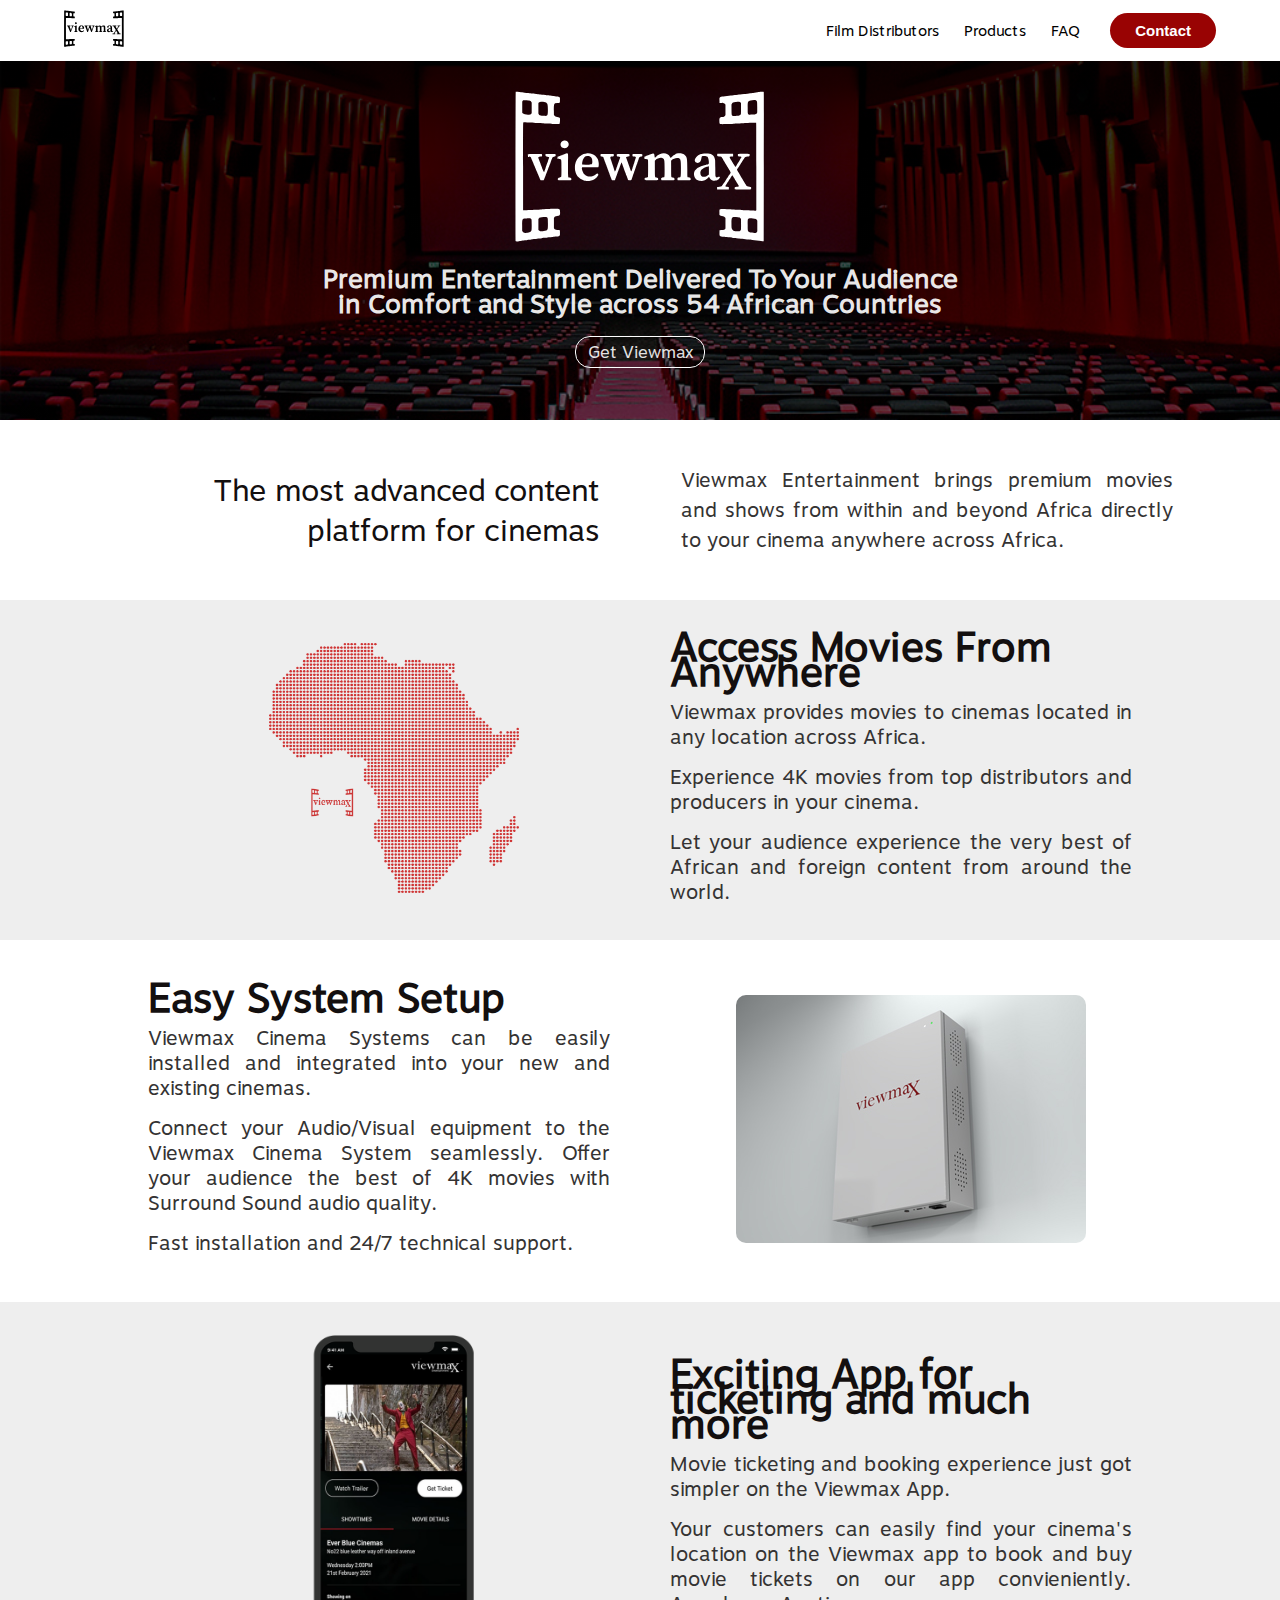
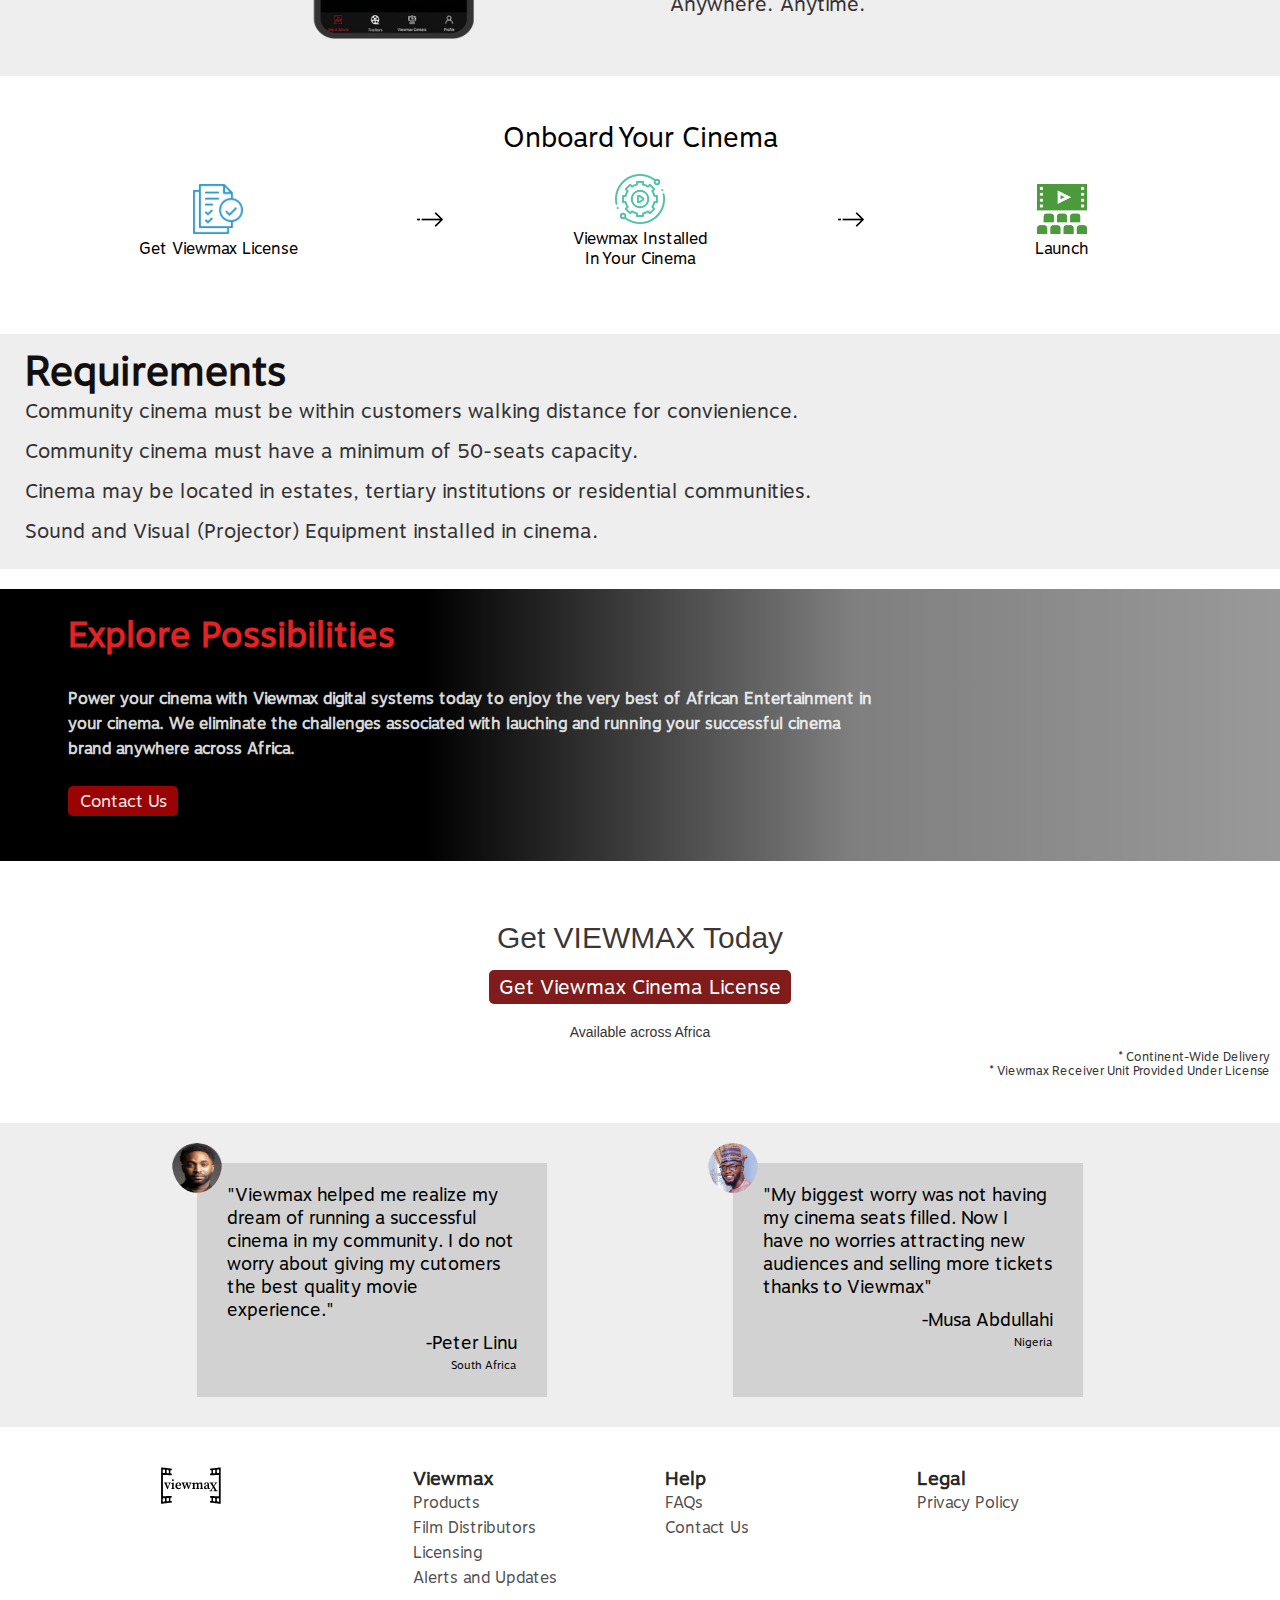
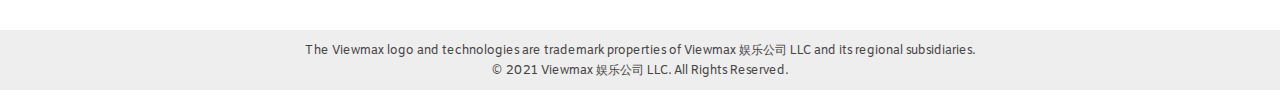
==== index.html @ 84d27ec3 "11:33pm sunday" ====
<!DOCTYPE html>

<head>
    <meta charset="utf-8">
    <meta http-equiv="X-UA-Compatible" content="IE=edge">
    <title>Viewmax Entertainment | Africa</title>
    <meta name="description" content="Pan-African cinema platform for film distributors and cinema exhibitors across Africa">
    <meta name="viewport" content="width=device-width, initial-scale=1">
    <link rel="icon" type="image/x-icon" href="images/favicon.ico">
    <link rel="stylesheet" href="styles.css">
    <link rel="stylesheet" href="https://use.fontawesome.com/releases/v5.5.0/css/all.css" integrity="sha384-B4dIYHKNBt8Bc12p+WXckhzcICo0wtJAoU8YZTY5qE0Id1GSseTk6S+L3BlXeVIU" crossorigin="anonymous">
    <!-- <link > -->
    <!-- Global site tag (gtag.js) - Google Analytics -->
    <script async src="https://www.googletagmanager.com/gtag/js?id=G-PKCF3YS7GR"></script>
    <script>
    window.dataLayer = window.dataLayer || [];
    function gtag(){dataLayer.push(arguments);}
    gtag('js', new Date());

    gtag('config', 'G-PKCF3YS7GR');
    </script>
</head>

<script>
    function myFunction(){
        document.getElementById("myDropdown").classList.toggle("show");
    }
</script>
<body>
    <header>
        <a class="logo" href="index.html"><img class="logo" src="images/blackViewmax.svg"
                alt="viewmax technologies africa"></a>
        <nav>
            <ul class="nav__links">
                <li><a href="">Film Distributors</a></li>
                <li><a href="products.html">Products</a></li>
                <li><a href="">FAQ</a></li>
            </ul>
        </nav>
        
        <a class="contact_us" href="contact.html"><button>Contact</button></a>
        
        <span class="dropdown_icon" onclick="myFunction()"><i class="fas fa-bars"></i></span>
        <div id="myDropdown" class="mobile__navlinks">
            <a href="contact.html">Film Distributors</a>
            <a href="products.html">Products - Viewmax Supported Equipment</a>
            <!-- <a href="">FAQ</a> -->
        </div>
    </header>

    <div class="container">
        <section class="banner">
            <div class="row">
                <div class="banner_img">
                    <img src="images/whiteViewmax.svg" alt="viewmax technologies africa">
                </div>
                <div class="banner_text">
                    <h1>Premium Entertainment Delivered To Your Audience in Comfort and Style across 54 African
                        Countries</h1>
                </div>
                <div class="banner_buttons">
                    <a href="#bookmark_get_license">
                        <p>Get Viewmax</p>
                    </a>
                    <!-- <a href="contact.html"><p>Get Viewmax</p></a> -->
                </div>
        </section>

        <section class="viewmax_intro">
            <div class="row">
                <div class="viewmax_intro_content_1">
                    <p>The most advanced content platform for cinemas</p>
                </div>
                <div class="viewmax_intro_content_2">
                    <p>Viewmax Entertainment brings premium movies and shows from within and beyond Africa directly to
                        your cinema anywhere across Africa.</p>
                </div>
            </div>
        </section>

        <section class="access_movies_anywhere">
            <div class="row">
                <div class="access_movies_anywhere_content_1">
                    <img src="images/africa.png" alt="viewmax technologies africa">
                </div>
                <div class="access_movies_anywhere_content_2">
                    <h1>Access Movies From Anywhere</h1>
                    <p>Viewmax provides movies to cinemas located in any location across Africa.</p>
                    <p>Experience 4K movies from top distributors and producers in your cinema.</p>
                    <p>Let your audience experience the very best of African and foreign content from around the world.
                    </p>
                </div>
            </div>
        </section>

        <section class="easy_system_setup">
            <div class="row">
                <div class="easy_system_setup_content_1">
                    <h1>Easy System Setup</h1>
                    <p>Viewmax Cinema Systems can be easily installed and integrated into your new and existing cinemas.
                    </p>
                    <p>Connect your Audio/Visual equipment to the Viewmax Cinema System seamlessly. Offer your audience
                        the best of 4K movies with Surround Sound audio quality.</p>
                    <p>Fast installation and 24/7 technical support.</p>
                </div>
                <div class="easy_system_setup_content_2">
                    <img src="images/viewmax_system.jpg" alt="viewmax technologies africa">
                </div>
            </div>
        </section>

        <section class="in_app_experience">
            <div class="row">
                <div class="in_app_experience_content_1">
                    <img src="images/app.png" alt="viewmax technologies africa">
                </div>
                <div class="in_app_experience_content_2">
                    <h1>Exciting App for ticketing and much more</h1>
                    <p>Movie ticketing and booking experience just got simpler on the Viewmax App.</p>
                    <p>Your customers can easily find your cinema's location on the Viewmax app to book and buy movie
                        tickets on our app convieniently. Anywhere. Anytime.</p>
                </div>
            </div>
        </section>


        <section class="onboard_cinema">
            <div class="row">
                <div class="onboard_cinema_content_1">
                    <p>Onboard Your Cinema</p>
                </div>
            </div>

            <div class="row">
                <div class="onboard_cinema_content_2">
                    <img class="onboard_cinema_icon" src="images/approve.png" alt="viewmax technologies africa">
                    <p>Get Viewmax License</p>
                </div>
                <div class="arrow">
                    <img class="onboard_cinema_icon_arrow" src="images/arrow.png" alt="viewmax technologies africa">
                </div>
                <div class="onboard_cinema_content_3">
                    <img class="onboard_cinema_icon" src="images/setup.png" alt="viewmax technologies africa">
                    <p> Viewmax Installed <br>In Your Cinema</p>
                </div>
                <div class="arrow">
                    <img class="onboard_cinema_icon_arrow" src="images/arrow.png" alt="viewmax technologies africa">
                </div>
                <div class="onboard_cinema_content_4">
                    <img class="onboard_cinema_icon" src="images/cinema.png" alt="viewmax technologies africa">
                    <p>Launch</p>
                </div>
            </div>
        </section>

        <section class="requirements">
            <div class="row">
                <div class="requirements_content_1">
                    <h1>Requirements</h1>
                    <p><i class="fas fa-caret-right" aria-hidden="true"></i> Community cinema must be within customers walking distance for convienience.</p>
                    <p><i class="fas fa-caret-right" aria-hidden="true"></i> Community cinema must have a minimum of 50-seats capacity.</p>
                    <p><i class="fas fa-caret-right" aria-hidden="true"></i> Cinema may be located in estates, tertiary institutions or residential communities.</p>
                    <p><i class="fas fa-caret-right" aria-hidden="true"></i> Sound and Visual (Projector) Equipment installed in cinema.</p>
                </div>
            </div>
        </section>

        <section class="explore">
            <div class="row">
                <div class="explore_content" id="bookmark_get_license">
                    <h1>Explore Possibilities</h1>
                    <h3>Power your cinema with Viewmax digital systems today to enjoy the very best of African
                        Entertainment in your cinema. We eliminate the challenges associated with lauching and running your
                        successful cinema brand anywhere across Africa.</h3>
                        <!-- <h3>Sign up to Africa's premier digital cinema service provider.</h3> -->
                    <a href="contact.html">
                        <p>Contact Us</p>
                    </a>
                </div>
            </div>
        </section>
        <section class="get_cinema_license">
            <div class="row">
                <div class="get_cinema_license_content_1">
                    <p>Get VIEWMAX Today</p>
                </div>
                <div class="get_cinema_license_content_2">
                    <a href="contact.html">
                        <p>Get Viewmax Cinema License</p>
                    </a>
                </div>
                <div class="get_cinema_license_content_3">
                    <p>Available across Africa</p>
                </div>
                <div class="get_cinema_license_content_4">
                    <p id="bookmark_get_license">* Continent-Wide Delivery</p>
                    <p>* Viewmax Receiver Unit Provided Under License</p>
                </div>
            </div>
        </section>

        <section class="testimony">
            <div class="row">
                <div class="testimony_content_1">
                    <img class="testimony images" src="images/Untitled-5.png" alt="viewmax technologies africa">
                    <p>"Viewmax helped me realize my dream of running a successful cinema in my community. I do not
                        worry about giving my cutomers the best quality movie
                        experience."</p>
                    <p id="testimony_names">-Peter Linu</p>
                    <p id="testimony_country">South Africa</p>
                </div>
                <div class="testimony_content_2">
                    <img class="testimony images" src="images/Untitled-2.png" alt="viewmax technologies africa">
                    <p>"My biggest worry was not having my cinema seats filled.
                        Now I have no worries attracting new audiences and selling
                        more tickets thanks to Viewmax"</p>
                    <p id="testimony_names">-Musa Abdullahi </p>
                    <p id="testimony_country">Nigeria </p>
                </div>
            </div>
        </section>

        <section class="footer_nav">
            <div class="row">
                <div class="footer_nav_items_img">
                    <img class="logo" src="images/blackViewmax.svg" alt="viewmax technologies africa">
                </div>
                <div class="footer_nav_items">
                    <h3>Viewmax</h3>
                    <p><a href="products.html">Products</a></p>
                    <p><a href="contact.html">Film Distributors</a></p>
                    <p><a href="contact.html">Licensing</a></p>
                    <p><a href="contact.html">Alerts and Updates</a></p>
                </div>
                <div class="footer_nav_items">
                    <h3>Help</h3>
                    <p><a href="contact.html">FAQs</a></p>
                    <p><a href="contact.html">Contact Us</a></p>
                </div>
                <div class="footer_nav_items">
                    <h3>Legal</h3>
                    <p><a href="privacy.html">Privacy Policy</a></p>
                </div>
            </div>
        </section>

        <section class="footer">
            <div class="row">
                <div class="footer_content_1">
                    <p>The Viewmax logo and technologies are trademark properties of Viewmax 娱乐公司 LLC and its
                        regional subsidiaries.
                        <br>&#169; 2021 Viewmax 娱乐公司 LLC. All Rights Reserved.
                    </p>
                </div>
            </div>
        </section>

    </div>
</body>

</html>
---- styles.css ----
@font-face {
    font-family: Motiva Sans;
    src: url(fonts/motiva-sans/MotivaSansRegular.woff.ttf);
}

/* base styling */
* {
    margin: 0;
    padding: 0;
    box-sizing: border-box;
}

/* ALL ROWS (Flex-Box) */
.row {
    display: flex;
    justify-content: space-evenly;
}

body {
    font-family: "Motiva Sans", Sans-serif, -apple-system, system, sans-serif;
    font-size: 16px;
}

.container {
    max-width: 1800px;
    margin: 0px auto 0px;
}

/* NAVIGATION */
header {
    display: flex;
    justify-content: flex-end;
    align-items: center;
    padding: 10px 5%;
    position: fixed;
    z-index: 1;
    background-color: #fff;
    width: 100%;
}

.logo {
    width: 60px;
    margin-right: auto;
}

li,
a,
button {
    font-weight: 500;
    font-size: 15px;
    color: #000000;
    text-decoration: none;
}

.nav__links {
    list-style: none;
}

.mobile__navlinks {
    display: none;
}

.nav__links li {
    display: inline-block;
    padding: 0px 10px;
}

.nav__links li a {
    transition: all 0.3s ease 0s;
}

.nav__links li a:hover {
    color: #0088a9
}

button {
    padding: 9px 25px;
    margin-left: 20px;
    background-color: rgb(153, 3, 3);
    border: none;
    border-radius: 50px;
    cursor: pointer;
    transition: all 0.3s ease 0s;
    color: rgb(256, 256, 256);
    font-weight: bold;
}

button:hover {
    background-color: rgb(165, 152, 152);

}

.dropdown_icon{
    display: none;
}

/* BANNER */

.banner {
    background: linear-gradient(rgba(0, 0, 0, 0.9), rgba(0, 0, 0, 0.6)), url('images/banner.jpg') no-repeat center;
    background-size: cover;
    width: 100%;
    height: 420px;
    position: relative;
}

.banner .row {
    flex-direction: column;
}

.banner_img {
    width: 100%;
    text-align: center;
    margin-top: 40px;
}

.banner_img img {
    width: 250px;
    height: auto;
    margin-top: 50px;

}

.banner_text {
    width: 50%;
    text-align: center;
    margin: auto;
    margin-top: 20px;
    margin-bottom: 10px;
    color: rgba(255, 255, 255, 0.912);
    font-size: 13px;
    line-height: 25px;
}

.banner_buttons p {
    width: 130px;
    height: auto;
    font-size: 17px;
    margin: 10px auto;
    border: 1px solid rgb(256, 256, 256);
    border-radius: 15px;
    padding: 5px;
    text-align: center;
    color: rgba(255, 255, 255, 0.892);
}

.banner_buttons p:hover {
    background-color: rgba(0, 136, 169, 0.501);
    color: rgb(255, 255, 255);
    transition: all 0.3s ease 0s;
    background-color: rgb(153, 3, 3);
}

/* VIEWMAX INTRO */
.viewmax_intro {
    width: 100%;
    height: auto;
    background-color: transparent;
    margin: 20px 0px 20px 0px;
    padding: 25px 25px;

}

.viewmax_intro .row {
    align-items: center;
}

.viewmax_intro_content_1 {
    width: 40%;
    text-align: right;
    font-size: 30px;
    line-height: 40px;
    color: rgb(19, 15, 15);
}

.viewmax_intro_content_2 {
    width: 40%;
    text-align: justify;
    font-size: 20px;
    line-height: 30px;
    color: rgb(53, 51, 51);

}


/* ACCESS MOVIES ANYWHHERE */
.access_movies_anywhere {
    width: 100%;
    height: auto;
    background-color: rgba(218, 218, 218, 0.46);
    margin: 20px 0px 20px 0px;
    padding: 25px;
}

.access_movies_anywhere .row {
    align-items: center;
}

.access_movies_anywhere_content_1 {
    width: 40%;
    margin-left: auto;
    text-align: center;
    /* text align works for images */
}

.access_movies_anywhere_content_1 img {
    width: 250px;
    height: 250px;
    border-radius: 10px;
    
}

.access_movies_anywhere_content_2 {
    flex-basis: 40%;
    text-align: justify;
    margin-right: auto;
    font-size: 20px;
    line-height: 25px;
    padding: 10px 0px 10px 30px;
}

.access_movies_anywhere_content_2 h1 {
    color: rgb(19, 15, 15);
    text-align: left;
}

.access_movies_anywhere_content_2 p {
    padding-top: 15px;
    color: rgb(53, 51, 51);
}

/* EASY SYSTEM SETUP */
.easy_system_setup {
    width: 100%;
    height: auto;
    background-color: transparent;
    margin: 20px 0px 20px 0px;
    padding: 25px;
}

.easy_system_setup .row {
    align-items: center;
}

.easy_system_setup_content_1 {
    flex-basis: 40%;
    margin-left: auto;
    text-align: justify;
    font-size: 20px;
    line-height: 25px;
    padding: 0 30px 0px 0px;

}

.easy_system_setup_content_1 h1 {
    color: rgb(19, 15, 15);
    text-align: left;

}

.easy_system_setup_content_1 p {
    padding-top: 15px;
    color: rgb(53, 51, 51);
}

.easy_system_setup_content_2 {
    flex-basis: 40%;
    margin-right: auto;
    padding: 10px 0px 10px 50px;
    text-align: center;
    /* text align works for images */
}

.easy_system_setup_content_2 img {
    width: 350px;
    height: 248px;
    border-radius: 10px;


}

/* IN-APP EXPERIENCE */
.in_app_experience {
    width: 100%;
    height: auto;
    background-color: rgba(218, 218, 218, 0.46);
    margin: 20px 0px 20px 0px;
    padding: 25px;
}

.in_app_experience .row {
    align-items: center;
}

.in_app_experience_content_1 {
    flex-basis: 40%;
    margin-left: auto;
    text-align: center;
}

.in_app_experience_content_1 img {
    height: 320px;
    width: 350px;
    border-radius: 10px;
}

.in_app_experience_content_2 {
    flex-basis: 40%;
    margin-right: auto;
    text-align: justify;
    font-size: 20px;
    line-height: 25px;
    padding: 10px 0px 10px 30px;
}

.in_app_experience_content_2 h1 {
    color: rgb(19, 15, 15);
    text-align: left;

}

.in_app_experience_content_2 p {
    padding-top: 15px;
    color: rgb(53, 51, 51);
}


/* ONBOARD CINEMA */
.onboard_cinema {
    width: 100%;
    height: auto;
    background-color: transparent;
    margin: 20px 0px 20px 0px;
    padding: 25px;
}

.onboard_cinema .row {
    align-items: center;
}

.onboard_cinema_icon {
    width: 50px;
    height: auto;
}

.onboard_cinema_icon_arrow {
    width: 35px;
    height: auto;
}

.onboard_cinema_content_1 {
    font-size: 27px;
    /* heading text */
}

.onboard_cinema_content_2,
.onboard_cinema_content_3,
.onboard_cinema_content_4 {
    font-size: 16px;
    flex-basis: 25%;
    text-align: center;
    margin: 20px 0px 20px 0px;
    line-height: 20px;
}

/* REQUIREMENTS */
.requirements {
    width: 100%;
    height: auto;
    background-color: rgba(218, 218, 218, 0.46);
    margin: 20px 0px 20px 0px;
    padding: 25px;
}

.requirements_content_1 {
    margin-right: auto;
    text-align: left;
    font-size: 20px;
    line-height: 25px;
}

.requirements_content_1 h1 {
    color: rgb(19, 15, 15);
}

.requirements_content_1 p {
    padding-top: 15px;
    color: rgb(53, 51, 51);
}


/* EXPLORE */
.explore {
    width: 100%;
    height: auto;
    margin: 20px 0px 20px 0px;
    padding: 25px;
    color: rgb(256, 256, 256);
    position: relative;
    /* background: linear-gradient(90deg, rgba(0,0,0,1),rgba(0,0,0,1),rgba(0,0,0,0.5), rgba(0,0,0,0.4)),url('images/banner.jpg') no-repeat center; */
    background: linear-gradient(90deg, rgba(0, 0, 0, 1), rgba(0, 0, 0, 1), rgba(0, 0, 0, 0.5), rgba(0, 0, 0, 0.4)), url('images/explore.jpg') no-repeat center fixed;
    background-size: cover;

}

.explore .row {
    flex-direction: column;
    justify-content: center;
}

.explore_content {
    width: 70%;
}

.explore h1 {
    font-size: 35px;
    padding-left: 5%;
    margin-bottom: 30px;
    color: rgb(228, 34, 34);

}

.explore_content h3 {
    margin-left: 5%;
    color: rgba(255, 255, 255, 0.857);
    font-size: 16px;
    line-height: 25px;
    margin-bottom: 20px;
}

.explore_content p {
    width: 110px;
    color: rgb(235, 233, 233);
    font-size: 17px;
    border-radius: 5px;
    margin-bottom: 20px;
    margin-top: 25px;
    margin-left: 5%;
    padding: 5px;
    text-align: center;
    transition: all 0.5s ease 0s;
    /* background-color: rgba(0, 136, 169, 0.816); */
    /* background-color: rgba(204,51,51,1); */
    background-color: rgb(153, 3, 3);


}

.explore_content p:hover {
    background-color: rgb(114, 3, 3);

}

/* GET CINEMA LICENSE */
.get_cinema_license {
    width: 100%;
    height: auto;
    background-color: transparent;
    margin: 20px 0px 20px 0px;
    padding: 40px 10px 25px 10px;
}

.get_cinema_license .row {
    flex-direction: column;
    align-items: center;
    justify-content: center;
}

.get_cinema_license_content_1 {
    /* get viewmax today */
    text-align: center;
    font-size: 30px;
    color: rgba(31, 26, 26, 0.878);
    font-family: Sans-serif, -apple-system, system, sans-serif;
}

.get_cinema_license_content_2 p {
    /* Get Viewmax Cinema License */
    text-align: center;
    font-size: 20px;
    background-color: rgba(114, 3, 3, 0.9);
    color: #fff;
    padding: 5px 10px 5px 10px;
    border-radius: 5px;
    margin: 15px 0px 20px 0px;
    transition: all 0.3s ease 0s;
    cursor: pointer;
}

.get_cinema_license_content_2 p:hover {
    background-color: rgb(114, 3, 3);


}

.get_cinema_license_content_3 {
    /* Available across Africa */
    text-align: center;
    font-size: 14px;
    color: #fff;
    border-radius: 5px;
    color: rgb(53, 51, 51);
    font-family: 'Trebuchet MS', 'Lucida Sans Unicode', 'Lucida Grande', 'Lucida Sans', Arial, sans-serif;
}

.get_cinema_license_content_4 {
    text-align: end;
    font-size: 12px;
    color: #fff;
    border-radius: 5px;
    color: rgb(53, 51, 51);
    margin: 10px 0px 0px 0px;
    align-self: flex-end;
}

/* TESTIMONY */
.testimony {
    width: 100%;
    height: auto;
    background-color: rgba(218, 218, 218, 0.46);
    margin: 20px 0px 20px 0px;
    padding: 30px 20px 20px 20px;
}

.testimony .row {
    justify-content: space-evenly;
}

.testimony_content_1,
.testimony_content_2 {
    width: 350px;
    background-color: rgba(168, 168, 168, 0.4);
    height: auto;
    padding: 20px 30px 20px 30px;
    margin: 10px;
    position: relative;
}

.testimony img {
    border-radius: 50%;
    width: 90px;
    height: 100px;
    background-color: transparent;
    /* border: 2px rgb(114, 3, 3) solid; */
    position: absolute;
    margin-top: -70px;
    margin-left: -75px;
}


.testimony_content_1 p,
.testimony_content_2 p {
    font-size: 18px;
    line-height: 23px;
}

.testimony #testimony_names {
    text-align: end;
    margin-top: 10px;
}

.testimony #testimony_country {
    text-align: end;
    font-size: 11px;
}

/* FOOTER_NAV */
.footer_nav {
    width: 100%;
    height: auto;
    padding: 10px 10px 10px 10px;

}

.footer_nav .row {
    justify-content: center;
}

.footer_nav_items_img,
.footer_nav_items {
    width: 20%;
    height: auto;
    color: rgba(27, 26, 26, 0.946);
    padding: 10px 25px;
}

.footer_nav_items p a {
    color: rgba(0, 0, 0, 0.705);
    font-size: 16px;
    line-height: 25px;
}


/* FOOTER */
.footer {
    width: 100%;
    height: auto;
    background-color: rgba(218, 218, 218, 0.46);
    margin: 20px 0px 0px 0px;
    padding: 10px 10px 10px 10px;
}

.footer .row {
    justify-content: center;
}

.footer_content_1 {
    text-align: center;
    font-size: 12px;
    line-height: 20px;
    flex-basis: 80%;

}

.footer_content_1 p {
    color: rgb(70, 67, 67);
}





@media only screen and (max-width:768px) {
    .row {
        display: flex;
        flex-direction: column;
    }

    /* NAVIGATION */


    .nav__links {
        display: none;
    }

    .show{
        display: block;
        
    }

    .mobile__navlinks {
        position: absolute;
        width: 100%;
        transform: translate(-50%, -50%);
        top: 50%;
        left: 50%;
        margin-top: 88px;
    }
    
    .mobile__navlinks a {
        display: block;
        color: rgba(255, 255, 255, 1);
        background-color: rgba(0, 0, 0, 0.97);
        font-size: 14px;
        padding: 20px 25px 20px 25px;
        margin-left: -5px;
    }

    .dropdown_icon{
        display: initial;
        padding: 10px 0px 10px 10px;
        z-index: 2;
        font-size: 20px;
    }



    /* BANNER */
    .banner_text {
        width: 80%;
        font-size: 10px;
    }

    /* VIEWMAX INTRO */
    .viewmax_intro {
        background-color: transparent;
    }

    .viewmax_intro_content_1 {
        width: 100%;
        font-size: 23px;
        padding: 0px 0px 0px 0px;
        line-height: 25px;
        text-align: left;
    }

    .viewmax_intro_content_2 {
        width: 100%;
        margin-top: 10px;
        font-size: 15px;
        line-height: 18px;
        padding: 0px 0px 0px 0px;
    }

    /* ACESS MOVIES */
    /* img */
    .access_movies_anywhere_content_1 {
        width: 100%;
        padding: 0px 0px 0px 0px;
        margin: 0px 0px 0px 0px;
    }

    /* text */
    .access_movies_anywhere_content_2 {
        width: 100%;
        font-size: 15px;
        padding: 0px 0px 0px 0px;
        margin: 20px 0px 0px 0px;
        line-height: 20px;
        text-align: left;

    }



    /* EASY SYSTEM SETUP */
    .easy_system_setup {
        background-color: transparent;
    }

    /* text */
    .easy_system_setup_content_1 {
        flex-basis: 100%;
        font-size: 15px;
        padding: 0px 0px 0px 0px;
        line-height: 20px;
        text-align: left;

    }

    /* img */
    .easy_system_setup_content_2 {
        flex-basis: 100%;
        padding: 0px 0px 0px 0px;
        margin: 20px 0px 0px 0px;
    }



    /* IN APP EXPERIENCE */
    /* img */
    .in_app_experience_content_1 {
        flex-basis: 100%;
        margin: 0px 0px 0px 0px;
        padding: 0px 0px 0px 0px;
    }

    /* text */
    .in_app_experience_content_2 {
        flex-basis: 100%;
        font-size: 15px;
        padding: 0px 0px 0px 0px;
        margin: 20px 0px 0px 0px;
        line-height: 20px;
        text-align: left;
    }

    /* ONBOARD CINEMA */
    .onboard_cinema {
        background-color: transparent;
    }


    .onboard_cinema_icon_arrow {
        transform: rotate(90deg);
    }

    .requirements_content_1 {
        flex-basis: 100%;
        font-size: 15px;
        padding: 0px 0px 0px 0px;
    }


    /* GET CINEMA LICENSE */
    .get_cinema_license {
        background-color: transparent;
    }

    .get_cinema_license_content_4 {
        font-size: 8px;
    }

    /* TESTIMONY */
    .testimony_content_1,
    .testimony_content_2 {
        width: 90%;
        margin: 10px auto 20px auto;
        padding: 20px 15px 15px 15px;
        border-radius: 7px;
    }

    .testimony img {
        border-radius: 50%;
        width: 90px;
        height: 100px;
        background-color: transparent;
        /* border: 2px rgb(114, 3, 3) solid; */
        position: absolute;
        margin-top: -70px;
        margin-left: -60px;
    }


    .testimony_content_1 p,
    .testimony_content_2 p {
        font-size: 15px;
    }

    .testimony #testimony_names {
        margin-top: 10px;
    }

    /* FOOTER_NAV */
    .footer_nav_items_img,
    .footer_nav_items {
        width: 100%;
    }

    .footer_nav_items p a {
        font-size: 15px;
    }

}
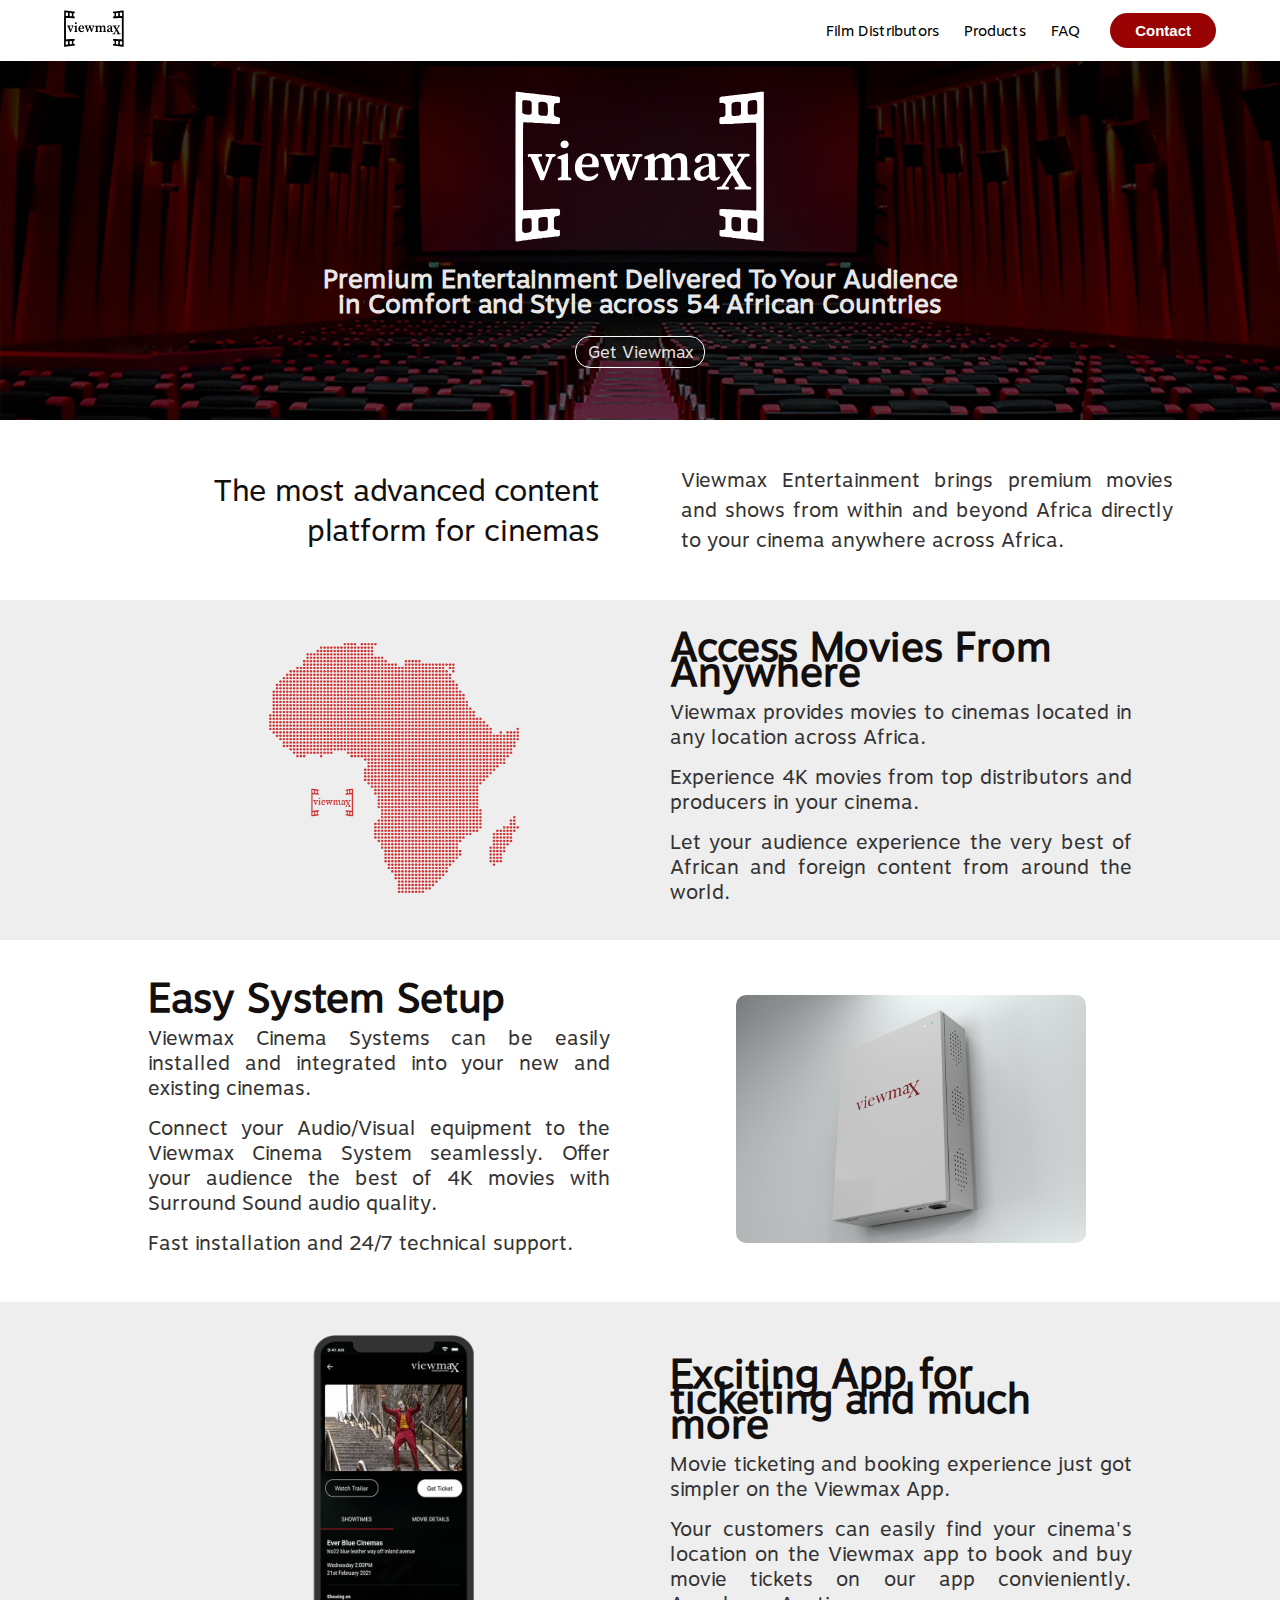
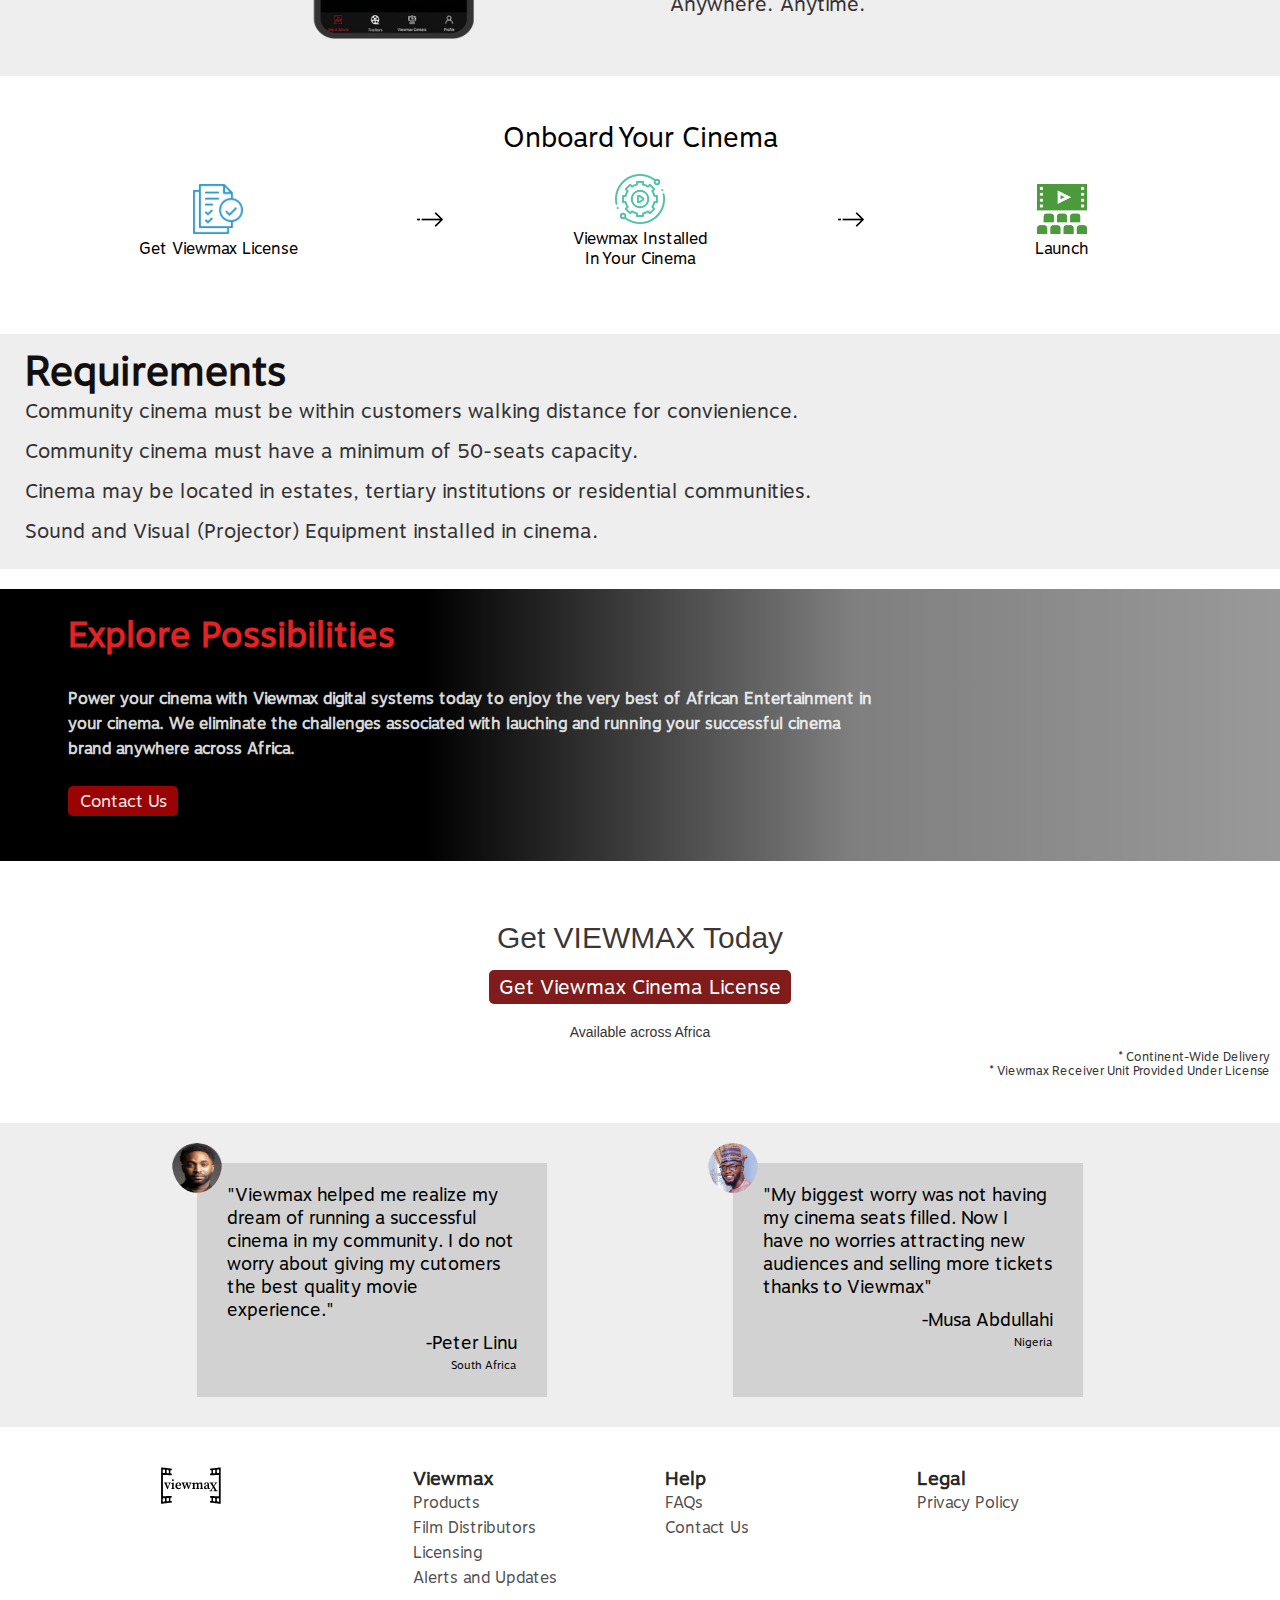
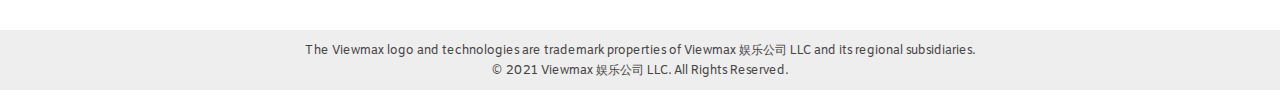
==== commit 16a95860: "2:05 am sunday" ====
--- a/index.html
+++ b/index.html
@@ -40,7 +40,11 @@
         
         <a class="contact_us" href="contact.html"><button>Contact</button></a>
         
-        <span class="dropdown_icon" onclick="myFunction()"><i class="fas fa-bars"></i></span>
+        <span class="dropdown" onclick="myFunction()">
+            <div class="tri_bars"></div>
+            <div class="tri_bars"></div>
+            <div class="tri_bars"></div>
+        </span>
         <div id="myDropdown" class="mobile__navlinks">
             <a href="contact.html">Film Distributors</a>
             <a href="products.html">Products - Viewmax Supported Equipment</a>
--- a/styles.css
+++ b/styles.css
@@ -656,11 +656,20 @@
         margin-left: -5px;
     }
 
-    .dropdown_icon{
+    .dropdown{
         display: initial;
         padding: 10px 0px 10px 10px;
         z-index: 2;
-        font-size: 20px;
+        cursor: none;
+    }
+
+    .tri_bars{
+        width: 18px;
+        height: 3px;
+        margin: 3px 0px;
+        background-color: #000000;
+        cursor: none;
+
     }
 
 
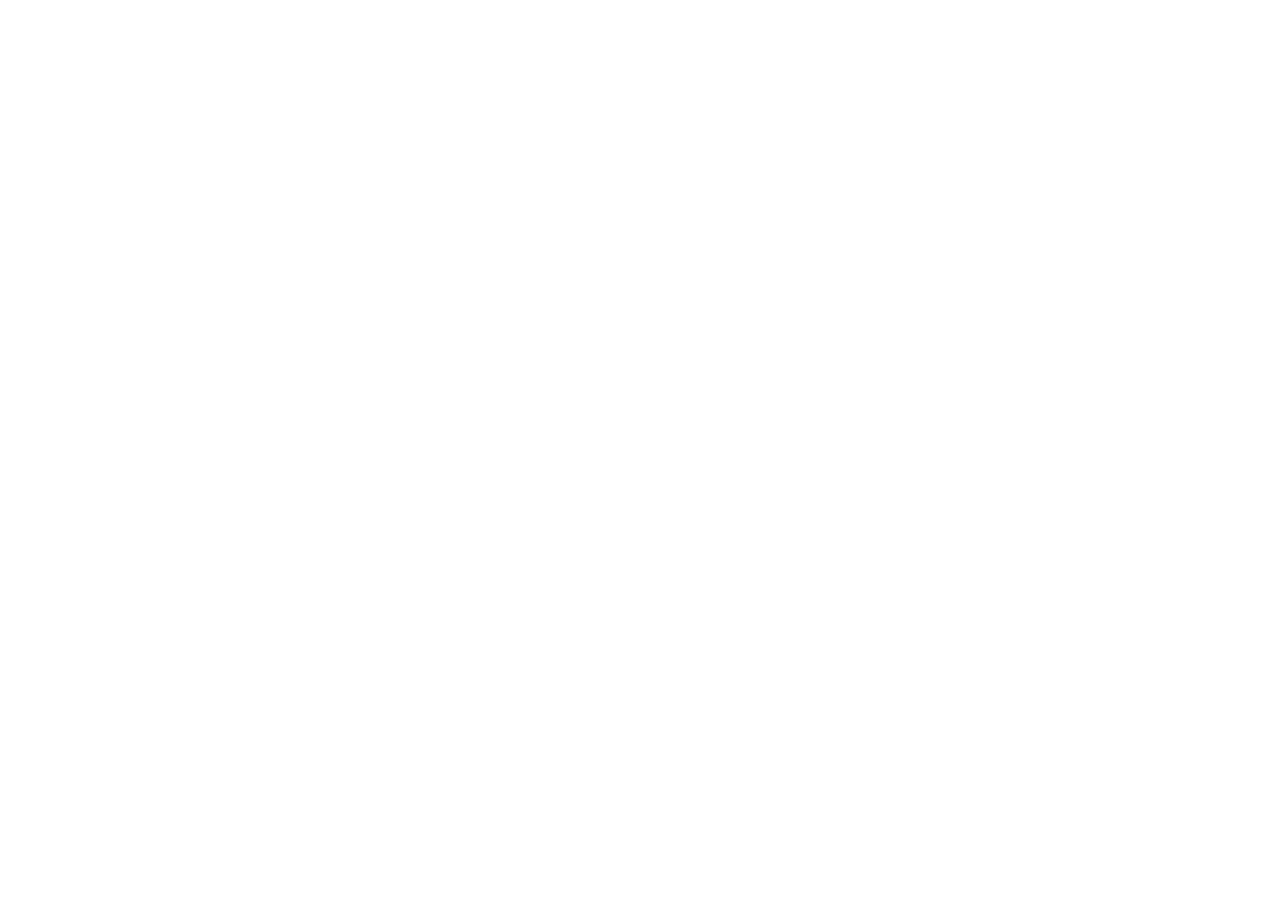
==== commit 12381c23: "monday" ====
--- a/index.html
+++ b/index.html
@@ -1,265 +1 @@
-<!DOCTYPE html>
-
-<head>
-    <meta charset="utf-8">
-    <meta http-equiv="X-UA-Compatible" content="IE=edge">
-    <title>Viewmax Entertainment | Africa</title>
-    <meta name="description" content="Pan-African cinema platform for film distributors and cinema exhibitors across Africa">
-    <meta name="viewport" content="width=device-width, initial-scale=1">
-    <link rel="icon" type="image/x-icon" href="images/favicon.ico">
-    <link rel="stylesheet" href="styles.css">
-    <link rel="stylesheet" href="https://use.fontawesome.com/releases/v5.5.0/css/all.css" integrity="sha384-B4dIYHKNBt8Bc12p+WXckhzcICo0wtJAoU8YZTY5qE0Id1GSseTk6S+L3BlXeVIU" crossorigin="anonymous">
-    <!-- <link > -->
-    <!-- Global site tag (gtag.js) - Google Analytics -->
-    <script async src="https://www.googletagmanager.com/gtag/js?id=G-PKCF3YS7GR"></script>
-    <script>
-    window.dataLayer = window.dataLayer || [];
-    function gtag(){dataLayer.push(arguments);}
-    gtag('js', new Date());
-
-    gtag('config', 'G-PKCF3YS7GR');
-    </script>
-</head>
-
-<script>
-    function myFunction(){
-        document.getElementById("myDropdown").classList.toggle("show");
-    }
-</script>
-<body>
-    <header>
-        <a class="logo" href="index.html"><img class="logo" src="images/blackViewmax.svg"
-                alt="viewmax technologies africa"></a>
-        <nav>
-            <ul class="nav__links">
-                <li><a href="">Film Distributors</a></li>
-                <li><a href="products.html">Products</a></li>
-                <li><a href="">FAQ</a></li>
-            </ul>
-        </nav>
-        
-        <a class="contact_us" href="contact.html"><button>Contact</button></a>
-        
-        <span class="dropdown" onclick="myFunction()">
-            <div class="tri_bars"></div>
-            <div class="tri_bars"></div>
-            <div class="tri_bars"></div>
-        </span>
-        <div id="myDropdown" class="mobile__navlinks">
-            <a href="contact.html">Film Distributors</a>
-            <a href="products.html">Products - Viewmax Supported Equipment</a>
-            <!-- <a href="">FAQ</a> -->
-        </div>
-    </header>
-
-    <div class="container">
-        <section class="banner">
-            <div class="row">
-                <div class="banner_img">
-                    <img src="images/whiteViewmax.svg" alt="viewmax technologies africa">
-                </div>
-                <div class="banner_text">
-                    <h1>Premium Entertainment Delivered To Your Audience in Comfort and Style across 54 African
-                        Countries</h1>
-                </div>
-                <div class="banner_buttons">
-                    <a href="#bookmark_get_license">
-                        <p>Get Viewmax</p>
-                    </a>
-                    <!-- <a href="contact.html"><p>Get Viewmax</p></a> -->
-                </div>
-        </section>
-
-        <section class="viewmax_intro">
-            <div class="row">
-                <div class="viewmax_intro_content_1">
-                    <p>The most advanced content platform for cinemas</p>
-                </div>
-                <div class="viewmax_intro_content_2">
-                    <p>Viewmax Entertainment brings premium movies and shows from within and beyond Africa directly to
-                        your cinema anywhere across Africa.</p>
-                </div>
-            </div>
-        </section>
-
-        <section class="access_movies_anywhere">
-            <div class="row">
-                <div class="access_movies_anywhere_content_1">
-                    <img src="images/africa.png" alt="viewmax technologies africa">
-                </div>
-                <div class="access_movies_anywhere_content_2">
-                    <h1>Access Movies From Anywhere</h1>
-                    <p>Viewmax provides movies to cinemas located in any location across Africa.</p>
-                    <p>Experience 4K movies from top distributors and producers in your cinema.</p>
-                    <p>Let your audience experience the very best of African and foreign content from around the world.
-                    </p>
-                </div>
-            </div>
-        </section>
-
-        <section class="easy_system_setup">
-            <div class="row">
-                <div class="easy_system_setup_content_1">
-                    <h1>Easy System Setup</h1>
-                    <p>Viewmax Cinema Systems can be easily installed and integrated into your new and existing cinemas.
-                    </p>
-                    <p>Connect your Audio/Visual equipment to the Viewmax Cinema System seamlessly. Offer your audience
-                        the best of 4K movies with Surround Sound audio quality.</p>
-                    <p>Fast installation and 24/7 technical support.</p>
-                </div>
-                <div class="easy_system_setup_content_2">
-                    <img src="images/viewmax_system.jpg" alt="viewmax technologies africa">
-                </div>
-            </div>
-        </section>
-
-        <section class="in_app_experience">
-            <div class="row">
-                <div class="in_app_experience_content_1">
-                    <img src="images/app.png" alt="viewmax technologies africa">
-                </div>
-                <div class="in_app_experience_content_2">
-                    <h1>Exciting App for ticketing and much more</h1>
-                    <p>Movie ticketing and booking experience just got simpler on the Viewmax App.</p>
-                    <p>Your customers can easily find your cinema's location on the Viewmax app to book and buy movie
-                        tickets on our app convieniently. Anywhere. Anytime.</p>
-                </div>
-            </div>
-        </section>
-
-
-        <section class="onboard_cinema">
-            <div class="row">
-                <div class="onboard_cinema_content_1">
-                    <p>Onboard Your Cinema</p>
-                </div>
-            </div>
-
-            <div class="row">
-                <div class="onboard_cinema_content_2">
-                    <img class="onboard_cinema_icon" src="images/approve.png" alt="viewmax technologies africa">
-                    <p>Get Viewmax License</p>
-                </div>
-                <div class="arrow">
-                    <img class="onboard_cinema_icon_arrow" src="images/arrow.png" alt="viewmax technologies africa">
-                </div>
-                <div class="onboard_cinema_content_3">
-                    <img class="onboard_cinema_icon" src="images/setup.png" alt="viewmax technologies africa">
-                    <p> Viewmax Installed <br>In Your Cinema</p>
-                </div>
-                <div class="arrow">
-                    <img class="onboard_cinema_icon_arrow" src="images/arrow.png" alt="viewmax technologies africa">
-                </div>
-                <div class="onboard_cinema_content_4">
-                    <img class="onboard_cinema_icon" src="images/cinema.png" alt="viewmax technologies africa">
-                    <p>Launch</p>
-                </div>
-            </div>
-        </section>
-
-        <section class="requirements">
-            <div class="row">
-                <div class="requirements_content_1">
-                    <h1>Requirements</h1>
-                    <p><i class="fas fa-caret-right" aria-hidden="true"></i> Community cinema must be within customers walking distance for convienience.</p>
-                    <p><i class="fas fa-caret-right" aria-hidden="true"></i> Community cinema must have a minimum of 50-seats capacity.</p>
-                    <p><i class="fas fa-caret-right" aria-hidden="true"></i> Cinema may be located in estates, tertiary institutions or residential communities.</p>
-                    <p><i class="fas fa-caret-right" aria-hidden="true"></i> Sound and Visual (Projector) Equipment installed in cinema.</p>
-                </div>
-            </div>
-        </section>
-
-        <section class="explore">
-            <div class="row">
-                <div class="explore_content" id="bookmark_get_license">
-                    <h1>Explore Possibilities</h1>
-                    <h3>Power your cinema with Viewmax digital systems today to enjoy the very best of African
-                        Entertainment in your cinema. We eliminate the challenges associated with lauching and running your
-                        successful cinema brand anywhere across Africa.</h3>
-                        <!-- <h3>Sign up to Africa's premier digital cinema service provider.</h3> -->
-                    <a href="contact.html">
-                        <p>Contact Us</p>
-                    </a>
-                </div>
-            </div>
-        </section>
-        <section class="get_cinema_license">
-            <div class="row">
-                <div class="get_cinema_license_content_1">
-                    <p>Get VIEWMAX Today</p>
-                </div>
-                <div class="get_cinema_license_content_2">
-                    <a href="contact.html">
-                        <p>Get Viewmax Cinema License</p>
-                    </a>
-                </div>
-                <div class="get_cinema_license_content_3">
-                    <p>Available across Africa</p>
-                </div>
-                <div class="get_cinema_license_content_4">
-                    <p id="bookmark_get_license">* Continent-Wide Delivery</p>
-                    <p>* Viewmax Receiver Unit Provided Under License</p>
-                </div>
-            </div>
-        </section>
-
-        <section class="testimony">
-            <div class="row">
-                <div class="testimony_content_1">
-                    <img class="testimony images" src="images/Untitled-5.png" alt="viewmax technologies africa">
-                    <p>"Viewmax helped me realize my dream of running a successful cinema in my community. I do not
-                        worry about giving my cutomers the best quality movie
-                        experience."</p>
-                    <p id="testimony_names">-Peter Linu</p>
-                    <p id="testimony_country">South Africa</p>
-                </div>
-                <div class="testimony_content_2">
-                    <img class="testimony images" src="images/Untitled-2.png" alt="viewmax technologies africa">
-                    <p>"My biggest worry was not having my cinema seats filled.
-                        Now I have no worries attracting new audiences and selling
-                        more tickets thanks to Viewmax"</p>
-                    <p id="testimony_names">-Musa Abdullahi </p>
-                    <p id="testimony_country">Nigeria </p>
-                </div>
-            </div>
-        </section>
-
-        <section class="footer_nav">
-            <div class="row">
-                <div class="footer_nav_items_img">
-                    <img class="logo" src="images/blackViewmax.svg" alt="viewmax technologies africa">
-                </div>
-                <div class="footer_nav_items">
-                    <h3>Viewmax</h3>
-                    <p><a href="products.html">Products</a></p>
-                    <p><a href="contact.html">Film Distributors</a></p>
-                    <p><a href="contact.html">Licensing</a></p>
-                    <p><a href="contact.html">Alerts and Updates</a></p>
-                </div>
-                <div class="footer_nav_items">
-                    <h3>Help</h3>
-                    <p><a href="contact.html">FAQs</a></p>
-                    <p><a href="contact.html">Contact Us</a></p>
-                </div>
-                <div class="footer_nav_items">
-                    <h3>Legal</h3>
-                    <p><a href="privacy.html">Privacy Policy</a></p>
-                </div>
-            </div>
-        </section>
-
-        <section class="footer">
-            <div class="row">
-                <div class="footer_content_1">
-                    <p>The Viewmax logo and technologies are trademark properties of Viewmax 娱乐公司 LLC and its
-                        regional subsidiaries.
-                        <br>&#169; 2021 Viewmax 娱乐公司 LLC. All Rights Reserved.
-                    </p>
-                </div>
-            </div>
-        </section>
-
-    </div>
-</body>
-
-</html>+<!doctype html><html lang="en"><head><meta charset="utf-8"/><link rel="icon" href="/favicon.ico"/><meta name="viewport" content="width=device-width,initial-scale=1"/><meta name="theme-color" content="#000000"/><meta name="description" content="Pan-African cinema platform for film distributors and cinema exhibitors across Africa"/><link rel="apple-touch-icon" href="/logo192.png"/><link rel="stylesheet" href="https://use.fontawesome.com/releases/v5.5.0/css/all.css" integrity="sha384-B4dIYHKNBt8Bc12p+WXckhzcICo0wtJAoU8YZTY5qE0Id1GSseTk6S+L3BlXeVIU" crossorigin="anonymous"><link rel="manifest" href="/manifest.json"/><title>Viewmax Entertainment | Africa</title><script async src="https://www.googletagmanager.com/gtag/js?id=G-PKCF3YS7GR"></script><script>function gtag(){dataLayer.push(arguments)}window.dataLayer=window.dataLayer||[],gtag("js",new Date),gtag("config","G-PKCF3YS7GR")</script><script>function myFunction(t){document.getElementById("myDropdown").classList.toggle("show"),t.classList.toggle("change")}</script><script defer="defer" src="/static/js/main.913884d4.js"></script><link href="/static/css/main.f4f5fb38.css" rel="stylesheet"></head><body><noscript>You need to enable JavaScript to run this app.</noscript><div id="root"></div></body></html>--- a/static/css/main.f4f5fb38.css
+++ b/static/css/main.f4f5fb38.css
@@ -0,0 +1,2 @@
+@font-face{font-family:Motiva Sans;src:url(/static/media/MotivaSansRegular.woff.a576eb133febecaf8aef.ttf)}*{box-sizing:border-box;margin:0;padding:0}.row{display:flex;justify-content:space-evenly}body{font-family:Motiva Sans,Sans-serif,-apple-system,system,sans-serif;font-size:16px}.container{margin:0 auto;max-width:1800px}header{align-items:center;background-color:#fff;display:flex;justify-content:flex-end;padding:10px 5%;position:fixed;width:100%;z-index:1}.logo{margin-right:auto;width:60px}a,button,li{color:#000;font-size:15px;font-weight:500;text-decoration:none}.nav__links{list-style:none}.mobile__navlinks{display:none}.nav__links li{display:inline-block;padding:0 10px}.nav__links li a{transition:all .3s ease 0s}.nav__links li a:hover{color:#0088a9}button{background-color:#990303;border:none;border-radius:50px;color:#fff;cursor:pointer;font-weight:700;margin-left:20px;padding:9px 25px;transition:all .3s ease 0s}button:hover{background-color:#a59898}.dropdown_icon{display:none}.banner{background:linear-gradient(rgba(0,0,0,.9),rgba(0,0,0,.6)),url(/static/media/banner.79466e15f9f7faa3b9ae.jpg) no-repeat 50%;background-size:cover;height:420px;position:relative;width:100%}.banner .row{flex-direction:column}.banner_img{margin-top:40px;text-align:center;width:100%}.banner_img img{height:auto;margin-top:50px;width:250px}.banner_text{color:hsla(0,0%,100%,.912);font-size:13px;line-height:25px;margin:20px auto 10px;text-align:center;width:50%}.banner_buttons p{border:1px solid #fff;border-radius:15px;color:hsla(0,0%,100%,.892);font-size:17px;height:auto;margin:10px auto;padding:5px;text-align:center;width:130px}.banner_buttons p:hover{background-color:rgba(0,136,169,.501);background-color:#990303;color:#fff;transition:all .3s ease 0s}.viewmax_intro{background-color:transparent;height:auto;margin:20px 0;padding:25px;width:100%}.viewmax_intro .row{align-items:center}.viewmax_intro_content_1{color:#130f0f;font-size:30px;line-height:40px;text-align:right;width:40%}.viewmax_intro_content_2{color:#353333;font-size:20px;line-height:30px;text-align:justify;width:40%}.access_movies_anywhere{background-color:hsla(0,0%,85%,.46);height:auto;margin:20px 0;padding:25px;width:100%}.access_movies_anywhere .row{align-items:center}.access_movies_anywhere_content_1{margin-left:auto;text-align:center;width:40%}.access_movies_anywhere_content_1 img{border-radius:10px;height:250px;width:250px}.access_movies_anywhere_content_2{flex-basis:40%;font-size:20px;line-height:25px;margin-right:auto;padding:10px 0 10px 30px;text-align:justify}.access_movies_anywhere_content_2 h1{color:#130f0f;text-align:left}.access_movies_anywhere_content_2 p{color:#353333;padding-top:15px}.easy_system_setup{background-color:transparent;height:auto;margin:20px 0;padding:25px;width:100%}.easy_system_setup .row{align-items:center}.easy_system_setup_content_1{flex-basis:40%;font-size:20px;line-height:25px;margin-left:auto;padding:0 30px 0 0;text-align:justify}.easy_system_setup_content_1 h1{color:#130f0f;text-align:left}.easy_system_setup_content_1 p{color:#353333;padding-top:15px}.easy_system_setup_content_2{flex-basis:40%;margin-right:auto;padding:10px 0 10px 50px;text-align:center}.easy_system_setup_content_2 img{border-radius:10px;height:248px;width:350px}.in_app_experience{background-color:hsla(0,0%,85%,.46);height:auto;margin:20px 0;padding:25px;width:100%}.in_app_experience .row{align-items:center}.in_app_experience_content_1{flex-basis:40%;margin-left:auto;text-align:center}.in_app_experience_content_1 img{border-radius:10px;height:320px;width:350px}.in_app_experience_content_2{flex-basis:40%;font-size:20px;line-height:25px;margin-right:auto;padding:10px 0 10px 30px;text-align:justify}.in_app_experience_content_2 h1{color:#130f0f;text-align:left}.in_app_experience_content_2 p{color:#353333;padding-top:15px}.onboard_cinema{background-color:transparent;height:auto;margin:20px 0;padding:25px;width:100%}.onboard_cinema .row{align-items:center}.onboard_cinema_icon{height:auto;width:50px}.onboard_cinema_icon_arrow{height:auto;width:35px}.onboard_cinema_content_1{font-size:27px}.onboard_cinema_content_2,.onboard_cinema_content_3,.onboard_cinema_content_4{flex-basis:25%;font-size:16px;line-height:20px;margin:20px 0;text-align:center}.requirements{background-color:hsla(0,0%,85%,.46);height:auto;margin:20px 0;padding:25px;width:100%}.requirements_content_1{font-size:20px;line-height:25px;margin-right:auto;text-align:left}.requirements_content_1 h1{color:#130f0f}.requirements_content_1 p{color:#353333;padding-top:15px}.explore{background:linear-gradient(90deg,#000,#000,rgba(0,0,0,.5),rgba(0,0,0,.4)),url(/static/media/explore.b2245327ac32ada0b0a4.jpg) no-repeat 50% fixed;background-size:cover;color:#fff;height:auto;margin:20px 0;padding:25px;position:relative;width:100%}.explore .row{flex-direction:column;justify-content:center}.explore_content{width:70%}.explore h1{color:#e42222;font-size:35px;margin-bottom:30px;padding-left:5%}.explore_content h3{color:hsla(0,0%,100%,.857);font-size:16px;line-height:25px;margin-bottom:20px;margin-left:5%}.explore_content p{background-color:#990303;border-radius:5px;color:#ebe9e9;font-size:17px;margin-bottom:20px;margin-left:5%;margin-top:25px;padding:5px;text-align:center;transition:all .5s ease 0s;width:110px}.explore_content p:hover{background-color:#720303}.get_cinema_license{background-color:transparent;height:auto;margin:20px 0;padding:40px 10px 25px;width:100%}.get_cinema_license .row{align-items:center;flex-direction:column;justify-content:center}.get_cinema_license_content_1{color:rgba(31,26,26,.878);font-family:Sans-serif,-apple-system,system,sans-serif;font-size:30px;text-align:center}.get_cinema_license_content_2 p{background-color:rgba(114,3,3,.9);border-radius:5px;color:#fff;cursor:pointer;font-size:20px;margin:15px 0 20px;padding:5px 10px;text-align:center;transition:all .3s ease 0s}.get_cinema_license_content_2 p:hover{background-color:#720303}.get_cinema_license_content_3{border-radius:5px;color:#fff;color:#353333;font-family:Trebuchet MS,Lucida Sans Unicode,Lucida Grande,Lucida Sans,Arial,sans-serif;font-size:14px;text-align:center}.get_cinema_license_content_4{align-self:flex-end;border-radius:5px;color:#fff;color:#353333;font-size:12px;margin:10px 0 0;text-align:end}.testimony{background-color:hsla(0,0%,85%,.46);height:auto;margin:20px 0;padding:30px 20px 20px;width:100%}.testimony .row{justify-content:space-evenly}.testimony_content_1,.testimony_content_2{background-color:hsla(0,0%,66%,.4);height:auto;margin:10px;padding:20px 30px;position:relative;width:350px}.testimony img{background-color:transparent;border-radius:50%;height:100px;margin-left:-75px;margin-top:-70px;position:absolute;width:90px}.testimony_content_1 p,.testimony_content_2 p{font-size:18px;line-height:23px}.testimony #testimony_names{margin-top:10px;text-align:end}.testimony #testimony_country{font-size:11px;text-align:end}@media only screen and (max-width:768px){.row{display:flex;flex-direction:column}.nav__links{display:none}.show{display:block}.mobile__navlinks{left:50%;margin-top:88px;position:absolute;top:50%;-webkit-transform:translate(-50%,-50%);transform:translate(-50%,-50%);width:100%}.mobile__navlinks a{background-color:rgba(0,0,0,.97);color:#fff;display:block;font-size:14px;margin-left:-5px;padding:20px 25px}.dropdown{display:inline;display:initial;padding:8px 0 8px 10px;z-index:2}.tri_bars{background-color:#000;height:2px;margin:4px 0;transition:.4s;width:25px}.change .bar1{-webkit-transform:rotate(-45deg) translate(-6px,7px);transform:rotate(-45deg) translate(-6px,7px);translate:rotate(-45deg) translate(-6px,7px)}.change .bar2{opacity:0}.change .bar3{-webkit-transform:rotate(45deg) translate(-1px,-3px);transform:rotate(45deg) translate(-1px,-3px);translate:rotate(45deg) translate(-1px,-3px)}.banner_text{font-size:10px;width:80%}.viewmax_intro{background-color:transparent}.viewmax_intro_content_1{font-size:23px;line-height:25px;padding:0;text-align:left;width:100%}.viewmax_intro_content_2{font-size:15px;line-height:18px;margin-top:10px;padding:0;width:100%}.access_movies_anywhere_content_1{margin:0;padding:0;width:100%}.access_movies_anywhere_content_2{font-size:15px;line-height:20px;margin:20px 0 0;padding:0;text-align:left;width:100%}.easy_system_setup{background-color:transparent}.easy_system_setup_content_1{flex-basis:100%;font-size:15px;line-height:20px;padding:0;text-align:left}.easy_system_setup_content_2{flex-basis:100%;margin:20px 0 0;padding:0}.in_app_experience_content_1{flex-basis:100%;margin:0;padding:0}.in_app_experience_content_2{flex-basis:100%;font-size:15px;line-height:20px;margin:20px 0 0;padding:0;text-align:left}.onboard_cinema{background-color:transparent}.onboard_cinema_icon_arrow{-webkit-transform:rotate(90deg);transform:rotate(90deg)}.requirements_content_1{flex-basis:100%;font-size:15px;padding:0}.get_cinema_license{background-color:transparent}.get_cinema_license_content_4{font-size:8px}.testimony_content_1,.testimony_content_2{border-radius:7px;margin:10px auto 20px;padding:20px 15px 15px;width:90%}.testimony img{background-color:transparent;border-radius:50%;height:100px;margin-left:-60px;margin-top:-70px;position:absolute;width:90px}.testimony_content_1 p,.testimony_content_2 p{font-size:15px}.testimony #testimony_names{margin-top:10px}.footer_nav_items,.footer_nav_items_img{width:100%}.footer_nav_items p a{font-size:15px}}.footer_nav{height:auto;padding:10px;width:100%}.footer_nav .row{justify-content:center}.footer_nav_items,.footer_nav_items_img{color:rgba(27,26,26,.946);height:auto;padding:10px 25px;width:20%}.footer_nav_items p a{color:rgba(0,0,0,.705);font-size:16px;line-height:25px}.footer{background-color:hsla(0,0%,85%,.46);height:auto;margin:20px 0 0;padding:10px;width:100%}.footer .row{justify-content:center}.footer_content_1{flex-basis:80%;font-size:12px;line-height:20px;text-align:center}.footer_content_1 p{color:#464343}.products{width:100%}.products .row{justify-content:flex-start}.products_listings h1{color:#000;font-size:35px;padding:100px 0 20px 50px}.product_img{margin:15px 0 15px 30px}.product_img img{border-radius:10px;height:auto;width:300px}.product_description{align-self:center;flex-basis:60%;padding:0 0 0 30px}.product_description h2{color:rgba(0,0,0,.926);font-size:23px}.product_description p{color:rgba(0,0,0,.611);font-size:18px;padding:5px 0 0}.product_description ul li{color:rgba(0,0,0,.933);list-style:none;padding:10px 0 0}.product_description button{background-color:rgba(204,51,51,.808);color:hsla(0,0%,100%,.933);font-size:15px;margin-left:5px;padding:5px 10px}button:hover{background-color:#720303}hr{background-color:#000;color:#000;height:1px;margin:0 auto;width:95%}@media only screen and (max-width:768px){.row{display:flex;flex-direction:column}.products_listings h1{color:#000;font-size:30px;margin-bottom:10px;padding:100px 0 5px 5%}.product_img{flex-basis:100%;margin:0 auto}.product_description{align-self:auto;flex-basis:100%}.product_description h2{font-size:15px}.product_description p{font-size:12px}.product_description button,.product_description ul li{font-size:13px}button:hover{background-color:#720303}hr{margin:10px auto;width:90%}}.contact_form{padding-left:5%;padding-top:10px;width:100%}.contact_form .row{flex-direction:column;justify-content:flex-start}.contact_form h1{color:#000;font-size:35px;padding:100px 0 30px}.contact_form p{color:#000;font-size:16px;padding:15px 0 3px}.contact_form input{border:1px solid rgba(0,0,0,.705);border-radius:3px;height:30px;width:200px}.subject .dropbtn{color:#000;padding:7px;width:250px}textarea{height:150px;resize:none;width:300px}.contact_form input::-webkit-input-placeholder,textarea::-webkit-input-placeholder{color:#fff;padding:5px}.contact_form input:-ms-input-placeholder,textarea:-ms-input-placeholder{color:#fff;padding:5px}.contact_form input::placeholder,textarea::placeholder{color:#fff;padding:5px}.submit input{background-color:#990303;border:none;box-shadow:none;color:#fff;font-size:15px;margin:10px 0 0;padding:15px auto;transition:all .3s ease 0s;width:100px}.submit input:hover{background-color:#a59898}@media only screen and (max-width:768px){.row{display:flex;flex-direction:column}.contact_form input{width:60%}textarea{width:80%}.submit input{width:100px}}.privacy{width:100%}.privacy .row{justify-content:center}.privacy h1{color:#000;font-size:35px;padding:100px 0 20px 50px}.PrivacyPolicyText{padding:0 5%;width:90%}.PrivacyPolicyText p{color:rgba(0,0,0,.8);font-size:15px;margin:20px 0;text-align:justify}.PrivacyPolicyText em{color:rgba(0,0,0,.9);font-size:16px;font-weight:700}@media only screen and (max-width:768px){.row{display:flex;flex-direction:column}}
+/*# sourceMappingURL=main.f4f5fb38.css.map*/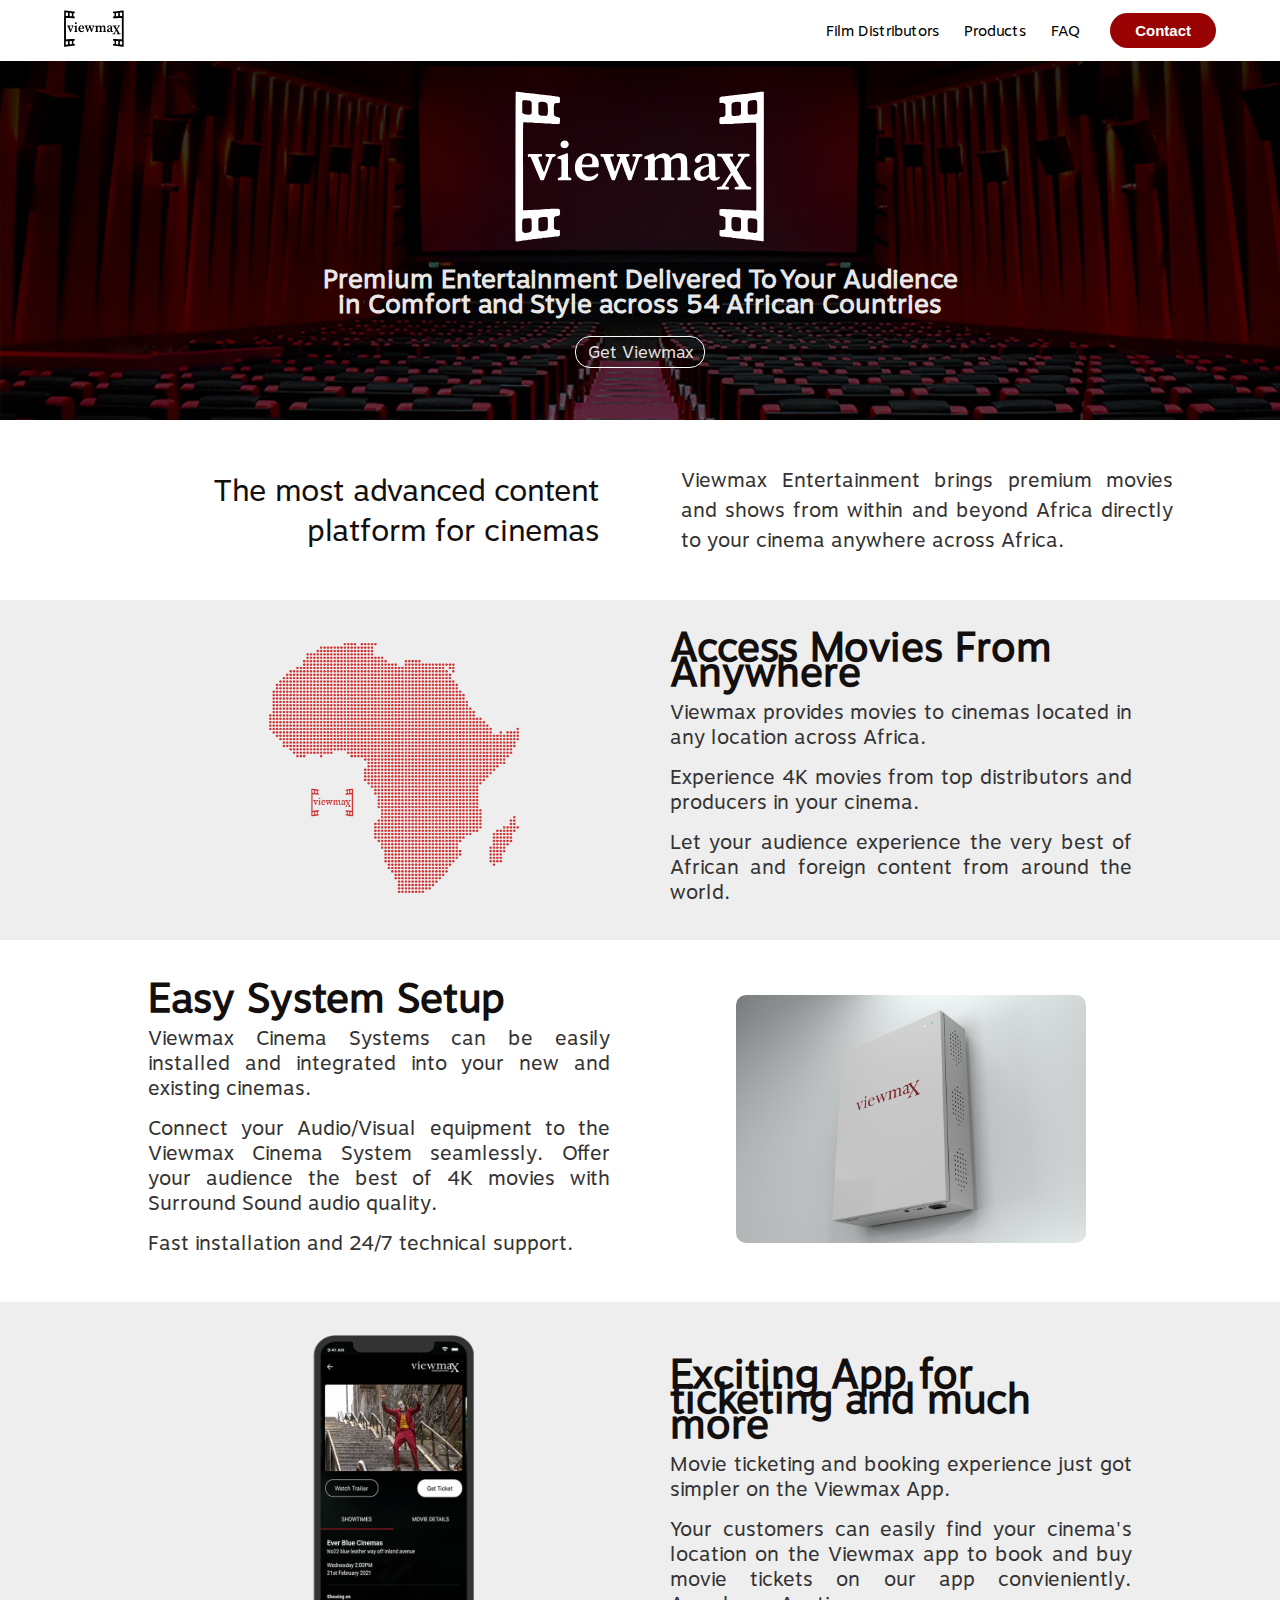
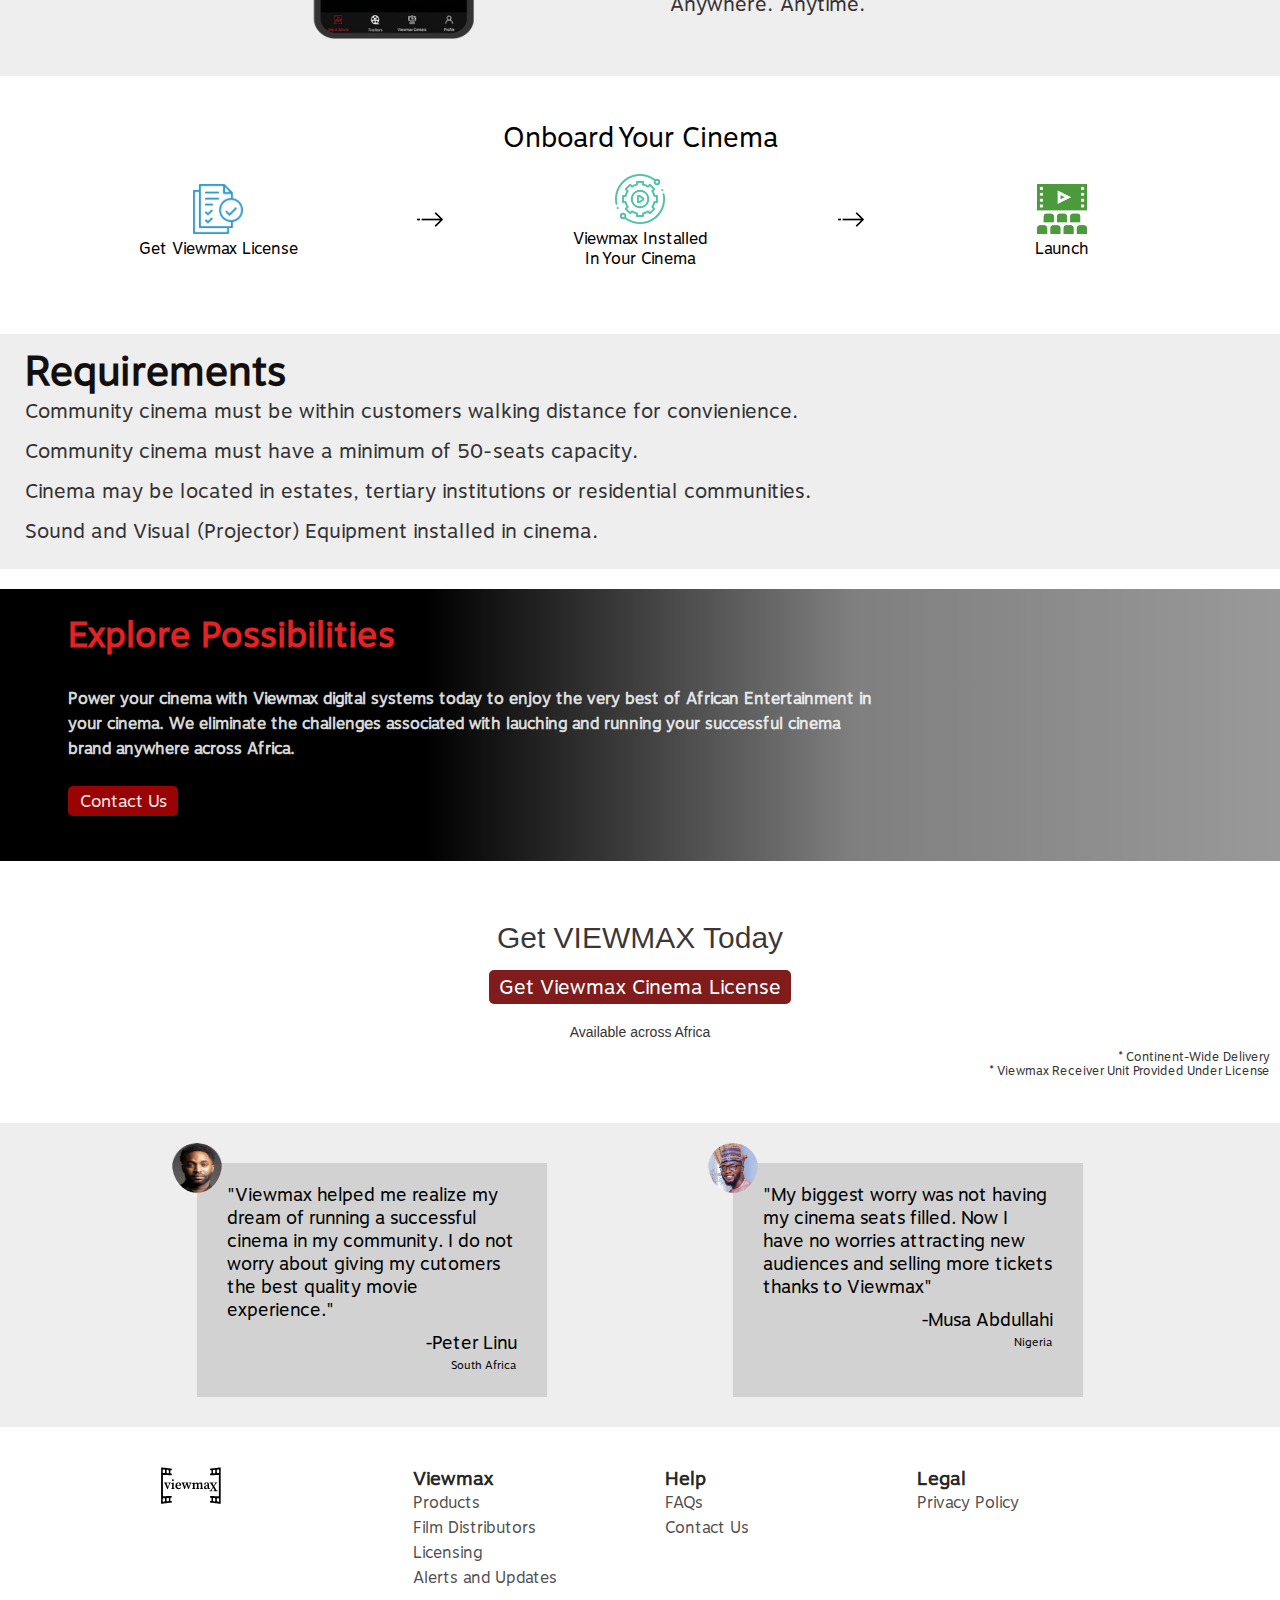
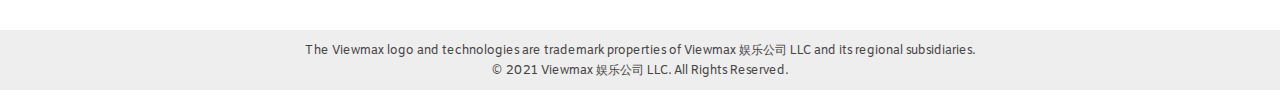
==== commit 99cb48aa: "monday" ====
--- a/index.html
+++ b/index.html
@@ -1 +1,278 @@
-<!doctype html><html lang="en"><head><meta charset="utf-8"/><link rel="icon" href="/favicon.ico"/><meta name="viewport" content="width=device-width,initial-scale=1"/><meta name="theme-color" content="#000000"/><meta name="description" content="Pan-African cinema platform for film distributors and cinema exhibitors across Africa"/><link rel="apple-touch-icon" href="/logo192.png"/><link rel="stylesheet" href="https://use.fontawesome.com/releases/v5.5.0/css/all.css" integrity="sha384-B4dIYHKNBt8Bc12p+WXckhzcICo0wtJAoU8YZTY5qE0Id1GSseTk6S+L3BlXeVIU" crossorigin="anonymous"><link rel="manifest" href="/manifest.json"/><title>Viewmax Entertainment | Africa</title><script async src="https://www.googletagmanager.com/gtag/js?id=G-PKCF3YS7GR"></script><script>function gtag(){dataLayer.push(arguments)}window.dataLayer=window.dataLayer||[],gtag("js",new Date),gtag("config","G-PKCF3YS7GR")</script><script>function myFunction(t){document.getElementById("myDropdown").classList.toggle("show"),t.classList.toggle("change")}</script><script defer="defer" src="/static/js/main.913884d4.js"></script><link href="/static/css/main.f4f5fb38.css" rel="stylesheet"></head><body><noscript>You need to enable JavaScript to run this app.</noscript><div id="root"></div></body></html>+<!DOCTYPE html>
+
+<head>
+    <meta charset="utf-8">
+    <meta http-equiv="X-UA-Compatible" content="IE=edge">
+    <title>Viewmax Entertainment | Africa</title>
+    <meta name="description"
+        content="Pan-African cinema platform for film distributors and cinema exhibitors across Africa">
+    <meta name="viewport" content="width=device-width, initial-scale=1">
+    <link rel="icon" type="image/x-icon" href="images/favicon.ico">
+    <link rel="stylesheet" href="styles.css">
+    <link rel="stylesheet" href="https://use.fontawesome.com/releases/v5.5.0/css/all.css" integrity="sha384-B4dIYHKNBt8Bc12p+WXckhzcICo0wtJAoU8YZTY5qE0Id1GSseTk6S+L3BlXeVIU" crossorigin="anonymous">
+
+    <!-- <link > -->
+    <!-- Global site tag (gtag.js) - Google Analytics -->
+    <script async src="https://www.googletagmanager.com/gtag/js?id=G-PKCF3YS7GR"></script>
+
+    <script>
+        window.dataLayer = window.dataLayer || [];
+
+        function gtag() {
+            dataLayer.push(arguments);
+        }
+        gtag('js', new Date());
+
+        gtag('config', 'G-PKCF3YS7GR');
+    </script>
+
+    <script>
+        function myFunction(x) {
+            document.getElementById("myDropdown").classList.toggle("show");
+            x.classList.toggle("change")
+        }
+    </script>
+</head>
+
+<body>
+    <header>
+        <a class="logo" href="index.html"><img class="logo" src="images/blackViewmax.svg"
+                alt="viewmax technologies africa"></a>
+        <nav>
+            <ul class="nav__links">
+                <li><a href="">Film Distributors</a></li>
+                <li><a href="products.html">Products</a></li>
+                <li><a href="">FAQ</a></li>
+            </ul>
+        </nav>
+
+        <a class="contact_us" href="contact.html"><button>Contact</button></a>
+
+        <span class="dropdown" onclick="myFunction(this)">
+            <div class="tri_bars bar1"></div>
+            <div class="tri_bars bar2"></div>
+            <div class="tri_bars bar3"></div>
+        </span>
+        <div id="myDropdown" class="mobile__navlinks">
+            <a href="contact.html">Film Distributors</a>
+            <a href="products.html">Our Products</a>
+            <!-- <a href="">FAQ</a> -->
+        </div>
+    </header>
+
+    <div class="container">
+        <section class="banner">
+            <div class="row">
+                <div class="banner_img">
+                    <img src="images/whiteViewmax.svg" alt="viewmax technologies africa">
+                </div>
+                <div class="banner_text">
+                    <h1>Premium Entertainment Delivered To Your Audience in Comfort and Style across 54 African
+                        Countries</h1>
+                </div>
+                <div class="banner_buttons">
+                    <a href="#bookmark_get_license">
+                        <p>Get Viewmax</p>
+                    </a>
+                    <!-- <a href="contact.html"><p>Get Viewmax</p></a> -->
+                </div>
+        </section>
+
+        <section class="viewmax_intro">
+            <div class="row">
+                <div class="viewmax_intro_content_1">
+                    <p>The most advanced content platform for cinemas</p>
+                </div>
+                <div class="viewmax_intro_content_2">
+                    <p>Viewmax Entertainment brings premium movies and shows from within and beyond Africa directly to
+                        your cinema anywhere across Africa.</p>
+                </div>
+            </div>
+        </section>
+
+        <section class="access_movies_anywhere">
+            <div class="row">
+                <div class="access_movies_anywhere_content_1">
+                    <img src="images/africa.png" alt="viewmax technologies africa">
+                </div>
+                <div class="access_movies_anywhere_content_2">
+                    <h1>Access Movies From Anywhere</h1>
+                    <p>Viewmax provides movies to cinemas located in any location across Africa.</p>
+                    <p>Experience 4K movies from top distributors and producers in your cinema.</p>
+                    <p>Let your audience experience the very best of African and foreign content from around the world.
+                    </p>
+                </div>
+            </div>
+        </section>
+
+        <section class="easy_system_setup">
+            <div class="row">
+                <div class="easy_system_setup_content_1">
+                    <h1>Easy System Setup</h1>
+                    <p>Viewmax Cinema Systems can be easily installed and integrated into your new and existing cinemas.
+                    </p>
+                    <p>Connect your Audio/Visual equipment to the Viewmax Cinema System seamlessly. Offer your audience
+                        the best of 4K movies with Surround Sound audio quality.</p>
+                    <p>Fast installation and 24/7 technical support.</p>
+                </div>
+                <div class="easy_system_setup_content_2">
+                    <img src="images/viewmax_system.jpg" alt="viewmax technologies africa">
+                </div>
+            </div>
+        </section>
+
+        <section class="in_app_experience">
+            <div class="row">
+                <div class="in_app_experience_content_1">
+                    <img src="images/app.png" alt="viewmax technologies africa">
+                </div>
+                <div class="in_app_experience_content_2">
+                    <h1>Exciting App for ticketing and much more</h1>
+                    <p>Movie ticketing and booking experience just got simpler on the Viewmax App.</p>
+                    <p>Your customers can easily find your cinema's location on the Viewmax app to book and buy movie
+                        tickets on our app convieniently. Anywhere. Anytime.</p>
+                </div>
+            </div>
+        </section>
+
+
+        <section class="onboard_cinema">
+            <div class="row">
+                <div class="onboard_cinema_content_1">
+                    <p>Onboard Your Cinema</p>
+                </div>
+            </div>
+
+            <div class="row">
+                <div class="onboard_cinema_content_2">
+                    <img class="onboard_cinema_icon" src="images/approve.png" alt="viewmax technologies africa">
+                    <p>Get Viewmax License</p>
+                </div>
+                <div class="arrow">
+                    <img class="onboard_cinema_icon_arrow" src="images/arrow.png" alt="viewmax technologies africa">
+                </div>
+                <div class="onboard_cinema_content_3">
+                    <img class="onboard_cinema_icon" src="images/setup.png" alt="viewmax technologies africa">
+                    <p> Viewmax Installed <br>In Your Cinema</p>
+                </div>
+                <div class="arrow">
+                    <img class="onboard_cinema_icon_arrow" src="images/arrow.png" alt="viewmax technologies africa">
+                </div>
+                <div class="onboard_cinema_content_4">
+                    <img class="onboard_cinema_icon" src="images/cinema.png" alt="viewmax technologies africa">
+                    <p>Launch</p>
+                </div>
+            </div>
+        </section>
+
+        <section class="requirements">
+            <div class="row">
+                <div class="requirements_content_1">
+                    <h1>Requirements</h1>
+                    <p><i class="fas fa-caret-right" aria-hidden="true"></i> Community cinema must be within customers
+                        walking distance for convienience.</p>
+                    <p><i class="fas fa-caret-right" aria-hidden="true"></i> Community cinema must have a minimum of
+                        50-seats capacity.</p>
+                    <p><i class="fas fa-caret-right" aria-hidden="true"></i> Cinema may be located in estates, tertiary
+                        institutions or residential communities.</p>
+                    <p><i class="fas fa-caret-right" aria-hidden="true"></i> Sound and Visual (Projector) Equipment
+                        installed in cinema.</p>
+                </div>
+            </div>
+        </section>
+
+        <section class="explore">
+            <div class="row">
+                <div class="explore_content" id="bookmark_get_license">
+                    <h1>Explore Possibilities</h1>
+                    <h3>Power your cinema with Viewmax digital systems today to enjoy the very best of African
+                        Entertainment in your cinema. We eliminate the challenges associated with lauching and running
+                        your
+                        successful cinema brand anywhere across Africa.</h3>
+                    <!-- <h3>Sign up to Africa's premier digital cinema service provider.</h3> -->
+                    <a href="contact.html">
+                        <p>Contact Us</p>
+                    </a>
+                </div>
+            </div>
+        </section>
+        <section class="get_cinema_license">
+            <div class="row">
+                <div class="get_cinema_license_content_1">
+                    <p>Get VIEWMAX Today</p>
+                </div>
+                <div class="get_cinema_license_content_2">
+                    <a href="contact.html">
+                        <p>Get Viewmax Cinema License</p>
+                    </a>
+                </div>
+                <div class="get_cinema_license_content_3">
+                    <p>Available across Africa</p>
+                </div>
+                <div class="get_cinema_license_content_4">
+                    <p id="bookmark_get_license">* Continent-Wide Delivery</p>
+                    <p>* Viewmax Receiver Unit Provided Under License</p>
+                </div>
+            </div>
+        </section>
+
+        <section class="testimony">
+            <div class="row">
+                <div class="testimony_content_1">
+                    <img class="testimony images" src="images/Untitled-5.png" alt="viewmax technologies africa">
+                    <p>"Viewmax helped me realize my dream of running a successful cinema in my community. I do not
+                        worry about giving my cutomers the best quality movie
+                        experience."</p>
+                    <p id="testimony_names">-Peter Linu</p>
+                    <p id="testimony_country">South Africa</p>
+                </div>
+                <div class="testimony_content_2">
+                    <img class="testimony images" src="images/Untitled-2.png" alt="viewmax technologies africa">
+                    <p>"My biggest worry was not having my cinema seats filled.
+                        Now I have no worries attracting new audiences and selling
+                        more tickets thanks to Viewmax"</p>
+                    <p id="testimony_names">-Musa Abdullahi </p>
+                    <p id="testimony_country">Nigeria </p>
+                </div>
+            </div>
+        </section>
+
+        <section class="footer_nav">
+            <div class="row">
+                <div class="footer_nav_items_img">
+                    <img class="logo" src="images/blackViewmax.svg" alt="viewmax technologies africa">
+                </div>
+                <div class="footer_nav_items">
+                    <h3>Viewmax</h3>
+                    <p><a href="products.html">Products</a></p>
+                    <p><a href="contact.html">Film Distributors</a></p>
+                    <p><a href="contact.html">Licensing</a></p>
+                    <p><a href="contact.html">Alerts and Updates</a></p>
+                </div>
+                <div class="footer_nav_items">
+                    <h3>Help</h3>
+                    <p><a href="contact.html">FAQs</a></p>
+                    <p><a href="contact.html">Contact Us</a></p>
+                </div>
+                <div class="footer_nav_items">
+                    <h3>Legal</h3>
+                    <p><a href="privacy.html">Privacy Policy</a></p>
+                </div>
+            </div>
+        </section>
+
+        <section class="footer">
+            <div class="row">
+                <div class="footer_content_1">
+                    <p>The Viewmax logo and technologies are trademark properties of Viewmax 娱乐公司 LLC and its
+                        regional subsidiaries.
+                        <br>&#169; 2021 Viewmax 娱乐公司 LLC. All Rights Reserved.
+                    </p>
+                </div>
+            </div>
+        </section>
+
+    </div>
+</body>
+
+</html>--- a/styles.css
+++ b/styles.css
@@ -0,0 +1,850 @@
+@font-face {
+    font-family: Motiva Sans;
+    src: url(fonts/motiva-sans/MotivaSansRegular.woff.ttf);
+}
+
+/* base styling */
+* {
+    margin: 0;
+    padding: 0;
+    box-sizing: border-box;
+}
+
+/* ALL ROWS (Flex-Box) */
+.row {
+    display: flex;
+    justify-content: space-evenly;
+}
+
+body {
+    font-family: "Motiva Sans", Sans-serif, -apple-system, system, sans-serif;
+    font-size: 16px;
+}
+
+.container {
+    max-width: 1800px;
+    margin: 0px auto 0px;
+}
+
+/* NAVIGATION */
+header {
+    display: flex;
+    justify-content: flex-end;
+    align-items: center;
+    padding: 10px 5%;
+    position: fixed;
+    z-index: 1;
+    background-color: #fff;
+    width: 100%;
+}
+
+.logo {
+    width: 60px;
+    margin-right: auto;
+}
+
+li,
+a,
+button {
+    font-weight: 500;
+    font-size: 15px;
+    color: #000000;
+    text-decoration: none;
+}
+
+.nav__links {
+    list-style: none;
+}
+
+.mobile__navlinks {
+    display: none;
+}
+
+.nav__links li {
+    display: inline-block;
+    padding: 0px 10px;
+}
+
+.nav__links li a {
+    transition: all 0.3s ease 0s;
+}
+
+.nav__links li a:hover {
+    color: #0088a9
+}
+
+button {
+    padding: 9px 25px;
+    margin-left: 20px;
+    background-color: rgb(153, 3, 3);
+    border: none;
+    border-radius: 50px;
+    cursor: pointer;
+    transition: all 0.3s ease 0s;
+    color: rgb(256, 256, 256);
+    font-weight: bold;
+}
+
+button:hover {
+    background-color: rgb(165, 152, 152);
+}
+
+.dropdown_icon {
+    display: none;
+}
+
+/* BANNER */
+
+.banner {
+    background: linear-gradient(rgba(0, 0, 0, 0.9), rgba(0, 0, 0, 0.6)), url('images/banner.jpg') no-repeat center;
+    background-size: cover;
+    width: 100%;
+    height: 420px;
+    position: relative;
+}
+
+.banner .row {
+    flex-direction: column;
+}
+
+.banner_img {
+    width: 100%;
+    text-align: center;
+    margin-top: 40px;
+}
+
+.banner_img img {
+    width: 250px;
+    height: auto;
+    margin-top: 50px;
+
+}
+
+.banner_text {
+    width: 50%;
+    text-align: center;
+    margin: auto;
+    margin-top: 20px;
+    margin-bottom: 10px;
+    color: rgba(255, 255, 255, 0.912);
+    font-size: 13px;
+    line-height: 25px;
+}
+
+.banner_buttons p {
+    width: 130px;
+    height: auto;
+    font-size: 17px;
+    margin: 10px auto;
+    border: 1px solid rgb(256, 256, 256);
+    border-radius: 15px;
+    padding: 5px;
+    text-align: center;
+    color: rgba(255, 255, 255, 0.892);
+}
+
+.banner_buttons p:hover {
+    background-color: rgba(0, 136, 169, 0.501);
+    color: rgb(255, 255, 255);
+    transition: all 0.3s ease 0s;
+    background-color: rgb(153, 3, 3);
+}
+
+/* VIEWMAX INTRO */
+.viewmax_intro {
+    width: 100%;
+    height: auto;
+    background-color: transparent;
+    margin: 20px 0px 20px 0px;
+    padding: 25px 25px;
+
+}
+
+.viewmax_intro .row {
+    align-items: center;
+}
+
+.viewmax_intro_content_1 {
+    width: 40%;
+    text-align: right;
+    font-size: 30px;
+    line-height: 40px;
+    color: rgb(19, 15, 15);
+}
+
+.viewmax_intro_content_2 {
+    width: 40%;
+    text-align: justify;
+    font-size: 20px;
+    line-height: 30px;
+    color: rgb(53, 51, 51);
+
+}
+
+
+/* ACCESS MOVIES ANYWHHERE */
+.access_movies_anywhere {
+    width: 100%;
+    height: auto;
+    background-color: rgba(218, 218, 218, 0.46);
+    margin: 20px 0px 20px 0px;
+    padding: 25px;
+}
+
+.access_movies_anywhere .row {
+    align-items: center;
+}
+
+.access_movies_anywhere_content_1 {
+    width: 40%;
+    margin-left: auto;
+    text-align: center;
+    /* text align works for images */
+}
+
+.access_movies_anywhere_content_1 img {
+    width: 250px;
+    height: 250px;
+    border-radius: 10px;
+
+}
+
+.access_movies_anywhere_content_2 {
+    flex-basis: 40%;
+    text-align: justify;
+    margin-right: auto;
+    font-size: 20px;
+    line-height: 25px;
+    padding: 10px 0px 10px 30px;
+}
+
+.access_movies_anywhere_content_2 h1 {
+    color: rgb(19, 15, 15);
+    text-align: left;
+}
+
+.access_movies_anywhere_content_2 p {
+    padding-top: 15px;
+    color: rgb(53, 51, 51);
+}
+
+/* EASY SYSTEM SETUP */
+.easy_system_setup {
+    width: 100%;
+    height: auto;
+    background-color: transparent;
+    margin: 20px 0px 20px 0px;
+    padding: 25px;
+}
+
+.easy_system_setup .row {
+    align-items: center;
+}
+
+.easy_system_setup_content_1 {
+    flex-basis: 40%;
+    margin-left: auto;
+    text-align: justify;
+    font-size: 20px;
+    line-height: 25px;
+    padding: 0 30px 0px 0px;
+
+}
+
+.easy_system_setup_content_1 h1 {
+    color: rgb(19, 15, 15);
+    text-align: left;
+
+}
+
+.easy_system_setup_content_1 p {
+    padding-top: 15px;
+    color: rgb(53, 51, 51);
+}
+
+.easy_system_setup_content_2 {
+    flex-basis: 40%;
+    margin-right: auto;
+    padding: 10px 0px 10px 50px;
+    text-align: center;
+    /* text align works for images */
+}
+
+.easy_system_setup_content_2 img {
+    width: 350px;
+    height: 248px;
+    border-radius: 10px;
+
+
+}
+
+/* IN-APP EXPERIENCE */
+.in_app_experience {
+    width: 100%;
+    height: auto;
+    background-color: rgba(218, 218, 218, 0.46);
+    margin: 20px 0px 20px 0px;
+    padding: 25px;
+}
+
+.in_app_experience .row {
+    align-items: center;
+}
+
+.in_app_experience_content_1 {
+    flex-basis: 40%;
+    margin-left: auto;
+    text-align: center;
+}
+
+.in_app_experience_content_1 img {
+    height: 320px;
+    width: 350px;
+    border-radius: 10px;
+}
+
+.in_app_experience_content_2 {
+    flex-basis: 40%;
+    margin-right: auto;
+    text-align: justify;
+    font-size: 20px;
+    line-height: 25px;
+    padding: 10px 0px 10px 30px;
+}
+
+.in_app_experience_content_2 h1 {
+    color: rgb(19, 15, 15);
+    text-align: left;
+
+}
+
+.in_app_experience_content_2 p {
+    padding-top: 15px;
+    color: rgb(53, 51, 51);
+}
+
+
+/* ONBOARD CINEMA */
+.onboard_cinema {
+    width: 100%;
+    height: auto;
+    background-color: transparent;
+    margin: 20px 0px 20px 0px;
+    padding: 25px;
+}
+
+.onboard_cinema .row {
+    align-items: center;
+}
+
+.onboard_cinema_icon {
+    width: 50px;
+    height: auto;
+}
+
+.onboard_cinema_icon_arrow {
+    width: 35px;
+    height: auto;
+}
+
+.onboard_cinema_content_1 {
+    font-size: 27px;
+    /* heading text */
+}
+
+.onboard_cinema_content_2,
+.onboard_cinema_content_3,
+.onboard_cinema_content_4 {
+    font-size: 16px;
+    flex-basis: 25%;
+    text-align: center;
+    margin: 20px 0px 20px 0px;
+    line-height: 20px;
+}
+
+/* REQUIREMENTS */
+.requirements {
+    width: 100%;
+    height: auto;
+    background-color: rgba(218, 218, 218, 0.46);
+    margin: 20px 0px 20px 0px;
+    padding: 25px;
+}
+
+.requirements_content_1 {
+    margin-right: auto;
+    text-align: left;
+    font-size: 20px;
+    line-height: 25px;
+}
+
+.requirements_content_1 h1 {
+    color: rgb(19, 15, 15);
+}
+
+.requirements_content_1 p {
+    padding-top: 15px;
+    color: rgb(53, 51, 51);
+}
+
+
+/* EXPLORE */
+.explore {
+    width: 100%;
+    height: auto;
+    margin: 20px 0px 20px 0px;
+    padding: 25px;
+    color: rgb(256, 256, 256);
+    position: relative;
+    /* background: linear-gradient(90deg, rgba(0,0,0,1),rgba(0,0,0,1),rgba(0,0,0,0.5), rgba(0,0,0,0.4)),url('images/banner.jpg') no-repeat center; */
+    background: linear-gradient(90deg, rgba(0, 0, 0, 1), rgba(0, 0, 0, 1), rgba(0, 0, 0, 0.5), rgba(0, 0, 0, 0.4)), url('images/explore.jpg') no-repeat center fixed;
+    background-size: cover;
+
+}
+
+.explore .row {
+    flex-direction: column;
+    justify-content: center;
+}
+
+.explore_content {
+    width: 70%;
+}
+
+.explore h1 {
+    font-size: 35px;
+    padding-left: 5%;
+    margin-bottom: 30px;
+    color: rgb(228, 34, 34);
+
+}
+
+.explore_content h3 {
+    margin-left: 5%;
+    color: rgba(255, 255, 255, 0.857);
+    font-size: 16px;
+    line-height: 25px;
+    margin-bottom: 20px;
+}
+
+.explore_content p {
+    width: 110px;
+    color: rgb(235, 233, 233);
+    font-size: 17px;
+    border-radius: 5px;
+    margin-bottom: 20px;
+    margin-top: 25px;
+    margin-left: 5%;
+    padding: 5px;
+    text-align: center;
+    transition: all 0.5s ease 0s;
+    /* background-color: rgba(0, 136, 169, 0.816); */
+    /* background-color: rgba(204,51,51,1); */
+    background-color: rgb(153, 3, 3);
+
+
+}
+
+.explore_content p:hover {
+    background-color: rgb(114, 3, 3);
+
+}
+
+/* GET CINEMA LICENSE */
+.get_cinema_license {
+    width: 100%;
+    height: auto;
+    background-color: transparent;
+    margin: 20px 0px 20px 0px;
+    padding: 40px 10px 25px 10px;
+}
+
+.get_cinema_license .row {
+    flex-direction: column;
+    align-items: center;
+    justify-content: center;
+}
+
+.get_cinema_license_content_1 {
+    /* get viewmax today */
+    text-align: center;
+    font-size: 30px;
+    color: rgba(31, 26, 26, 0.878);
+    font-family: Sans-serif, -apple-system, system, sans-serif;
+}
+
+.get_cinema_license_content_2 p {
+    /* Get Viewmax Cinema License */
+    text-align: center;
+    font-size: 20px;
+    background-color: rgba(114, 3, 3, 0.9);
+    color: #fff;
+    padding: 5px 10px 5px 10px;
+    border-radius: 5px;
+    margin: 15px 0px 20px 0px;
+    transition: all 0.3s ease 0s;
+    cursor: pointer;
+}
+
+.get_cinema_license_content_2 p:hover {
+    background-color: rgb(114, 3, 3);
+
+
+}
+
+.get_cinema_license_content_3 {
+    /* Available across Africa */
+    text-align: center;
+    font-size: 14px;
+    color: #fff;
+    border-radius: 5px;
+    color: rgb(53, 51, 51);
+    font-family: 'Trebuchet MS', 'Lucida Sans Unicode', 'Lucida Grande', 'Lucida Sans', Arial, sans-serif;
+}
+
+.get_cinema_license_content_4 {
+    text-align: end;
+    font-size: 12px;
+    color: #fff;
+    border-radius: 5px;
+    color: rgb(53, 51, 51);
+    margin: 10px 0px 0px 0px;
+    align-self: flex-end;
+}
+
+/* TESTIMONY */
+.testimony {
+    width: 100%;
+    height: auto;
+    background-color: rgba(218, 218, 218, 0.46);
+    margin: 20px 0px 20px 0px;
+    padding: 30px 20px 20px 20px;
+}
+
+.testimony .row {
+    justify-content: space-evenly;
+}
+
+.testimony_content_1,
+.testimony_content_2 {
+    width: 350px;
+    background-color: rgba(168, 168, 168, 0.4);
+    height: auto;
+    padding: 20px 30px 20px 30px;
+    margin: 10px;
+    position: relative;
+}
+
+.testimony img {
+    border-radius: 50%;
+    width: 90px;
+    height: 100px;
+    background-color: transparent;
+    /* border: 2px rgb(114, 3, 3) solid; */
+    position: absolute;
+    margin-top: -70px;
+    margin-left: -75px;
+}
+
+
+.testimony_content_1 p,
+.testimony_content_2 p {
+    font-size: 18px;
+    line-height: 23px;
+}
+
+.testimony #testimony_names {
+    text-align: end;
+    margin-top: 10px;
+}
+
+.testimony #testimony_country {
+    text-align: end;
+    font-size: 11px;
+}
+
+/* FOOTER_NAV */
+.footer_nav {
+    width: 100%;
+    height: auto;
+    padding: 10px 10px 10px 10px;
+
+}
+
+.footer_nav .row {
+    justify-content: center;
+}
+
+.footer_nav_items_img,
+.footer_nav_items {
+    width: 20%;
+    height: auto;
+    color: rgba(27, 26, 26, 0.946);
+    padding: 10px 25px;
+}
+
+.footer_nav_items p a {
+    color: rgba(0, 0, 0, 0.705);
+    font-size: 16px;
+    line-height: 25px;
+}
+
+
+/* FOOTER */
+.footer {
+    width: 100%;
+    height: auto;
+    background-color: rgba(218, 218, 218, 0.46);
+    margin: 20px 0px 0px 0px;
+    padding: 10px 10px 10px 10px;
+}
+
+.footer .row {
+    justify-content: center;
+}
+
+.footer_content_1 {
+    text-align: center;
+    font-size: 12px;
+    line-height: 20px;
+    flex-basis: 80%;
+
+}
+
+.footer_content_1 p {
+    color: rgb(70, 67, 67);
+}
+
+
+
+
+
+@media only screen and (max-width:768px) {
+    .row {
+        display: flex;
+        flex-direction: column;
+    }
+
+    /* NAVIGATION */
+
+
+    .nav__links {
+        display: none;
+    }
+
+    .show {
+        display: block;
+
+    }
+
+    .mobile__navlinks {
+        position: absolute;
+        width: 100%;
+        transform: translate(-50%, -50%);
+        top: 50%;
+        left: 50%;
+        margin-top: 88px;
+    }
+
+    .mobile__navlinks a {
+        display: block;
+        color: rgba(255, 255, 255, 1);
+        background-color: rgba(0, 0, 0, 0.97);
+        font-size: 14px;
+        padding: 20px 25px 20px 25px;
+        margin-left: -5px;
+    }
+
+    .dropdown {
+        display: initial;
+        padding: 8px 0px 8px 10px;
+        z-index: 2;
+    }
+
+    .tri_bars {
+        width: 25px;
+        height: 2px;
+        margin: 4px 0px;
+        background-color: #000000;
+        transition: 0.4s;
+    }
+
+    .change .bar1 {
+        -webkit-transform: rotate(-45deg) translate(-6px, 7px);
+        transform: rotate(-45deg) translate(-6px, 7px);
+        translate: rotate(-45deg) translate(-6px, 7px);
+
+    }
+
+    .change .bar2 { 
+        opacity: 0;
+
+    }
+
+    .change .bar3 {
+        -webkit-transform: rotate(45deg) translate(-1px, -3px);
+        transform: rotate(45deg) translate(-1px, -3px);
+        translate: rotate(45deg) translate(-1px, -3px);
+    }
+
+
+
+
+
+    /* BANNER */
+    .banner_text {
+        width: 80%;
+        font-size: 10px;
+    }
+
+    /* VIEWMAX INTRO */
+    .viewmax_intro {
+        background-color: transparent;
+    }
+
+    .viewmax_intro_content_1 {
+        width: 100%;
+        font-size: 23px;
+        padding: 0px 0px 0px 0px;
+        line-height: 25px;
+        text-align: left;
+    }
+
+    .viewmax_intro_content_2 {
+        width: 100%;
+        margin-top: 10px;
+        font-size: 15px;
+        line-height: 18px;
+        padding: 0px 0px 0px 0px;
+    }
+
+    /* ACESS MOVIES */
+    /* img */
+    .access_movies_anywhere_content_1 {
+        width: 100%;
+        padding: 0px 0px 0px 0px;
+        margin: 0px 0px 0px 0px;
+    }
+
+    /* text */
+    .access_movies_anywhere_content_2 {
+        width: 100%;
+        font-size: 15px;
+        padding: 0px 0px 0px 0px;
+        margin: 20px 0px 0px 0px;
+        line-height: 20px;
+        text-align: left;
+
+    }
+
+
+
+    /* EASY SYSTEM SETUP */
+    .easy_system_setup {
+        background-color: transparent;
+    }
+
+    /* text */
+    .easy_system_setup_content_1 {
+        flex-basis: 100%;
+        font-size: 15px;
+        padding: 0px 0px 0px 0px;
+        line-height: 20px;
+        text-align: left;
+
+    }
+
+    /* img */
+    .easy_system_setup_content_2 {
+        flex-basis: 100%;
+        padding: 0px 0px 0px 0px;
+        margin: 20px 0px 0px 0px;
+    }
+
+
+
+    /* IN APP EXPERIENCE */
+    /* img */
+    .in_app_experience_content_1 {
+        flex-basis: 100%;
+        margin: 0px 0px 0px 0px;
+        padding: 0px 0px 0px 0px;
+    }
+
+    /* text */
+    .in_app_experience_content_2 {
+        flex-basis: 100%;
+        font-size: 15px;
+        padding: 0px 0px 0px 0px;
+        margin: 20px 0px 0px 0px;
+        line-height: 20px;
+        text-align: left;
+    }
+
+    /* ONBOARD CINEMA */
+    .onboard_cinema {
+        background-color: transparent;
+    }
+
+
+    .onboard_cinema_icon_arrow {
+        transform: rotate(90deg);
+    }
+
+    .requirements_content_1 {
+        flex-basis: 100%;
+        font-size: 15px;
+        padding: 0px 0px 0px 0px;
+    }
+
+
+    /* GET CINEMA LICENSE */
+    .get_cinema_license {
+        background-color: transparent;
+    }
+
+    .get_cinema_license_content_4 {
+        font-size: 8px;
+    }
+
+    /* TESTIMONY */
+    .testimony_content_1,
+    .testimony_content_2 {
+        width: 90%;
+        margin: 10px auto 20px auto;
+        padding: 20px 15px 15px 15px;
+        border-radius: 7px;
+    }
+
+    .testimony img {
+        border-radius: 50%;
+        width: 90px;
+        height: 100px;
+        background-color: transparent;
+        /* border: 2px rgb(114, 3, 3) solid; */
+        position: absolute;
+        margin-top: -70px;
+        margin-left: -60px;
+    }
+
+
+    .testimony_content_1 p,
+    .testimony_content_2 p {
+        font-size: 15px;
+    }
+
+    .testimony #testimony_names {
+        margin-top: 10px;
+    }
+
+    /* FOOTER_NAV */
+    .footer_nav_items_img,
+    .footer_nav_items {
+        width: 100%;
+    }
+
+    .footer_nav_items p a {
+        font-size: 15px;
+    }
+
+}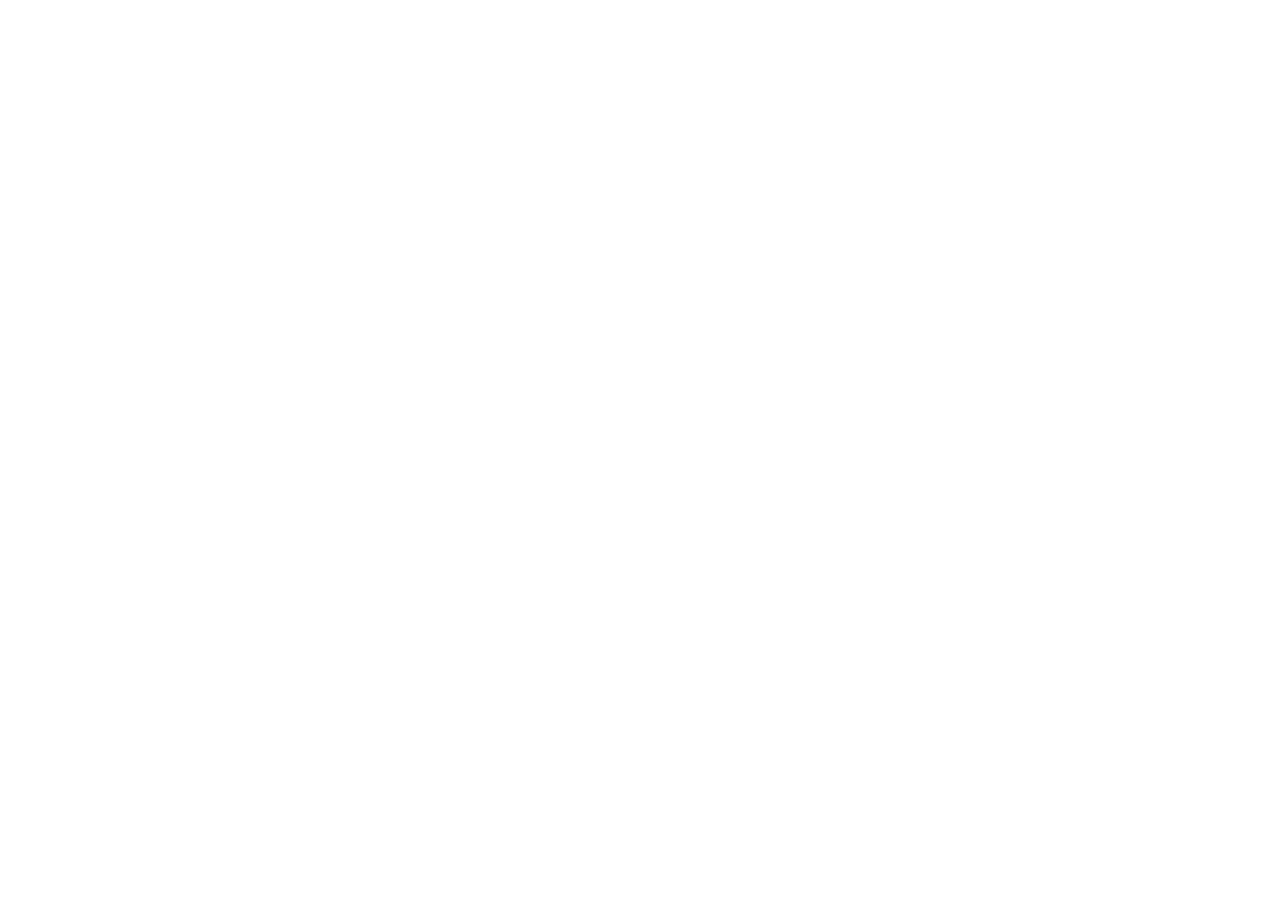
==== commit 37bcd3b9: "2:20am wednesday" ====
--- a/index.html
+++ b/index.html
@@ -1,278 +1 @@
-<!DOCTYPE html>
-
-<head>
-    <meta charset="utf-8">
-    <meta http-equiv="X-UA-Compatible" content="IE=edge">
-    <title>Viewmax Entertainment | Africa</title>
-    <meta name="description"
-        content="Pan-African cinema platform for film distributors and cinema exhibitors across Africa">
-    <meta name="viewport" content="width=device-width, initial-scale=1">
-    <link rel="icon" type="image/x-icon" href="images/favicon.ico">
-    <link rel="stylesheet" href="styles.css">
-    <link rel="stylesheet" href="https://use.fontawesome.com/releases/v5.5.0/css/all.css" integrity="sha384-B4dIYHKNBt8Bc12p+WXckhzcICo0wtJAoU8YZTY5qE0Id1GSseTk6S+L3BlXeVIU" crossorigin="anonymous">
-
-    <!-- <link > -->
-    <!-- Global site tag (gtag.js) - Google Analytics -->
-    <script async src="https://www.googletagmanager.com/gtag/js?id=G-PKCF3YS7GR"></script>
-
-    <script>
-        window.dataLayer = window.dataLayer || [];
-
-        function gtag() {
-            dataLayer.push(arguments);
-        }
-        gtag('js', new Date());
-
-        gtag('config', 'G-PKCF3YS7GR');
-    </script>
-
-    <script>
-        function myFunction(x) {
-            document.getElementById("myDropdown").classList.toggle("show");
-            x.classList.toggle("change")
-        }
-    </script>
-</head>
-
-<body>
-    <header>
-        <a class="logo" href="index.html"><img class="logo" src="images/blackViewmax.svg"
-                alt="viewmax technologies africa"></a>
-        <nav>
-            <ul class="nav__links">
-                <li><a href="">Film Distributors</a></li>
-                <li><a href="products.html">Products</a></li>
-                <li><a href="">FAQ</a></li>
-            </ul>
-        </nav>
-
-        <a class="contact_us" href="contact.html"><button>Contact</button></a>
-
-        <span class="dropdown" onclick="myFunction(this)">
-            <div class="tri_bars bar1"></div>
-            <div class="tri_bars bar2"></div>
-            <div class="tri_bars bar3"></div>
-        </span>
-        <div id="myDropdown" class="mobile__navlinks">
-            <a href="contact.html">Film Distributors</a>
-            <a href="products.html">Our Products</a>
-            <!-- <a href="">FAQ</a> -->
-        </div>
-    </header>
-
-    <div class="container">
-        <section class="banner">
-            <div class="row">
-                <div class="banner_img">
-                    <img src="images/whiteViewmax.svg" alt="viewmax technologies africa">
-                </div>
-                <div class="banner_text">
-                    <h1>Premium Entertainment Delivered To Your Audience in Comfort and Style across 54 African
-                        Countries</h1>
-                </div>
-                <div class="banner_buttons">
-                    <a href="#bookmark_get_license">
-                        <p>Get Viewmax</p>
-                    </a>
-                    <!-- <a href="contact.html"><p>Get Viewmax</p></a> -->
-                </div>
-        </section>
-
-        <section class="viewmax_intro">
-            <div class="row">
-                <div class="viewmax_intro_content_1">
-                    <p>The most advanced content platform for cinemas</p>
-                </div>
-                <div class="viewmax_intro_content_2">
-                    <p>Viewmax Entertainment brings premium movies and shows from within and beyond Africa directly to
-                        your cinema anywhere across Africa.</p>
-                </div>
-            </div>
-        </section>
-
-        <section class="access_movies_anywhere">
-            <div class="row">
-                <div class="access_movies_anywhere_content_1">
-                    <img src="images/africa.png" alt="viewmax technologies africa">
-                </div>
-                <div class="access_movies_anywhere_content_2">
-                    <h1>Access Movies From Anywhere</h1>
-                    <p>Viewmax provides movies to cinemas located in any location across Africa.</p>
-                    <p>Experience 4K movies from top distributors and producers in your cinema.</p>
-                    <p>Let your audience experience the very best of African and foreign content from around the world.
-                    </p>
-                </div>
-            </div>
-        </section>
-
-        <section class="easy_system_setup">
-            <div class="row">
-                <div class="easy_system_setup_content_1">
-                    <h1>Easy System Setup</h1>
-                    <p>Viewmax Cinema Systems can be easily installed and integrated into your new and existing cinemas.
-                    </p>
-                    <p>Connect your Audio/Visual equipment to the Viewmax Cinema System seamlessly. Offer your audience
-                        the best of 4K movies with Surround Sound audio quality.</p>
-                    <p>Fast installation and 24/7 technical support.</p>
-                </div>
-                <div class="easy_system_setup_content_2">
-                    <img src="images/viewmax_system.jpg" alt="viewmax technologies africa">
-                </div>
-            </div>
-        </section>
-
-        <section class="in_app_experience">
-            <div class="row">
-                <div class="in_app_experience_content_1">
-                    <img src="images/app.png" alt="viewmax technologies africa">
-                </div>
-                <div class="in_app_experience_content_2">
-                    <h1>Exciting App for ticketing and much more</h1>
-                    <p>Movie ticketing and booking experience just got simpler on the Viewmax App.</p>
-                    <p>Your customers can easily find your cinema's location on the Viewmax app to book and buy movie
-                        tickets on our app convieniently. Anywhere. Anytime.</p>
-                </div>
-            </div>
-        </section>
-
-
-        <section class="onboard_cinema">
-            <div class="row">
-                <div class="onboard_cinema_content_1">
-                    <p>Onboard Your Cinema</p>
-                </div>
-            </div>
-
-            <div class="row">
-                <div class="onboard_cinema_content_2">
-                    <img class="onboard_cinema_icon" src="images/approve.png" alt="viewmax technologies africa">
-                    <p>Get Viewmax License</p>
-                </div>
-                <div class="arrow">
-                    <img class="onboard_cinema_icon_arrow" src="images/arrow.png" alt="viewmax technologies africa">
-                </div>
-                <div class="onboard_cinema_content_3">
-                    <img class="onboard_cinema_icon" src="images/setup.png" alt="viewmax technologies africa">
-                    <p> Viewmax Installed <br>In Your Cinema</p>
-                </div>
-                <div class="arrow">
-                    <img class="onboard_cinema_icon_arrow" src="images/arrow.png" alt="viewmax technologies africa">
-                </div>
-                <div class="onboard_cinema_content_4">
-                    <img class="onboard_cinema_icon" src="images/cinema.png" alt="viewmax technologies africa">
-                    <p>Launch</p>
-                </div>
-            </div>
-        </section>
-
-        <section class="requirements">
-            <div class="row">
-                <div class="requirements_content_1">
-                    <h1>Requirements</h1>
-                    <p><i class="fas fa-caret-right" aria-hidden="true"></i> Community cinema must be within customers
-                        walking distance for convienience.</p>
-                    <p><i class="fas fa-caret-right" aria-hidden="true"></i> Community cinema must have a minimum of
-                        50-seats capacity.</p>
-                    <p><i class="fas fa-caret-right" aria-hidden="true"></i> Cinema may be located in estates, tertiary
-                        institutions or residential communities.</p>
-                    <p><i class="fas fa-caret-right" aria-hidden="true"></i> Sound and Visual (Projector) Equipment
-                        installed in cinema.</p>
-                </div>
-            </div>
-        </section>
-
-        <section class="explore">
-            <div class="row">
-                <div class="explore_content" id="bookmark_get_license">
-                    <h1>Explore Possibilities</h1>
-                    <h3>Power your cinema with Viewmax digital systems today to enjoy the very best of African
-                        Entertainment in your cinema. We eliminate the challenges associated with lauching and running
-                        your
-                        successful cinema brand anywhere across Africa.</h3>
-                    <!-- <h3>Sign up to Africa's premier digital cinema service provider.</h3> -->
-                    <a href="contact.html">
-                        <p>Contact Us</p>
-                    </a>
-                </div>
-            </div>
-        </section>
-        <section class="get_cinema_license">
-            <div class="row">
-                <div class="get_cinema_license_content_1">
-                    <p>Get VIEWMAX Today</p>
-                </div>
-                <div class="get_cinema_license_content_2">
-                    <a href="contact.html">
-                        <p>Get Viewmax Cinema License</p>
-                    </a>
-                </div>
-                <div class="get_cinema_license_content_3">
-                    <p>Available across Africa</p>
-                </div>
-                <div class="get_cinema_license_content_4">
-                    <p id="bookmark_get_license">* Continent-Wide Delivery</p>
-                    <p>* Viewmax Receiver Unit Provided Under License</p>
-                </div>
-            </div>
-        </section>
-
-        <section class="testimony">
-            <div class="row">
-                <div class="testimony_content_1">
-                    <img class="testimony images" src="images/Untitled-5.png" alt="viewmax technologies africa">
-                    <p>"Viewmax helped me realize my dream of running a successful cinema in my community. I do not
-                        worry about giving my cutomers the best quality movie
-                        experience."</p>
-                    <p id="testimony_names">-Peter Linu</p>
-                    <p id="testimony_country">South Africa</p>
-                </div>
-                <div class="testimony_content_2">
-                    <img class="testimony images" src="images/Untitled-2.png" alt="viewmax technologies africa">
-                    <p>"My biggest worry was not having my cinema seats filled.
-                        Now I have no worries attracting new audiences and selling
-                        more tickets thanks to Viewmax"</p>
-                    <p id="testimony_names">-Musa Abdullahi </p>
-                    <p id="testimony_country">Nigeria </p>
-                </div>
-            </div>
-        </section>
-
-        <section class="footer_nav">
-            <div class="row">
-                <div class="footer_nav_items_img">
-                    <img class="logo" src="images/blackViewmax.svg" alt="viewmax technologies africa">
-                </div>
-                <div class="footer_nav_items">
-                    <h3>Viewmax</h3>
-                    <p><a href="products.html">Products</a></p>
-                    <p><a href="contact.html">Film Distributors</a></p>
-                    <p><a href="contact.html">Licensing</a></p>
-                    <p><a href="contact.html">Alerts and Updates</a></p>
-                </div>
-                <div class="footer_nav_items">
-                    <h3>Help</h3>
-                    <p><a href="contact.html">FAQs</a></p>
-                    <p><a href="contact.html">Contact Us</a></p>
-                </div>
-                <div class="footer_nav_items">
-                    <h3>Legal</h3>
-                    <p><a href="privacy.html">Privacy Policy</a></p>
-                </div>
-            </div>
-        </section>
-
-        <section class="footer">
-            <div class="row">
-                <div class="footer_content_1">
-                    <p>The Viewmax logo and technologies are trademark properties of Viewmax 娱乐公司 LLC and its
-                        regional subsidiaries.
-                        <br>&#169; 2021 Viewmax 娱乐公司 LLC. All Rights Reserved.
-                    </p>
-                </div>
-            </div>
-        </section>
-
-    </div>
-</body>
-
-</html>+<!doctype html><html lang="en"><head><meta charset="utf-8"/><link rel="icon" href="/favicon.ico"/><meta name="viewport" content="width=device-width,initial-scale=1"/><meta name="theme-color" content="#000000"/><meta name="description" content="Pan-African cinema platform for film distributors and cinema exhibitors across Africa"/><link rel="stylesheet" href="https://use.fontawesome.com/releases/v5.5.0/css/all.css" integrity="sha384-B4dIYHKNBt8Bc12p+WXckhzcICo0wtJAoU8YZTY5qE0Id1GSseTk6S+L3BlXeVIU" crossorigin="anonymous"><link rel="manifest" href="/manifest.json"/><title>Viewmax Entertainment | Africa</title><script async src="https://www.googletagmanager.com/gtag/js?id=G-PKCF3YS7GR"></script><script>function gtag(){dataLayer.push(arguments)}window.dataLayer=window.dataLayer||[],gtag("js",new Date),gtag("config","G-PKCF3YS7GR")</script><script defer="defer" src="/static/js/main.5d4cd0d6.js"></script><link href="/static/css/main.306ec2a9.css" rel="stylesheet"></head><body><noscript>You need to enable JavaScript to run this app.</noscript><div id="root"></div></body></html>--- a/static/css/main.306ec2a9.css
+++ b/static/css/main.306ec2a9.css
@@ -0,0 +1,2 @@
+@font-face{font-family:Motiva Sans;src:url(/static/media/MotivaSansRegular.woff.a576eb133febecaf8aef.ttf)}*{box-sizing:border-box;margin:0;padding:0}a,button,input,select,text{-webkit-tap-highlight-color:rgba(0,0,0,0)}.row{display:flex;justify-content:space-evenly}body{font-family:Motiva Sans,Sans-serif,-apple-system,system,sans-serif;font-size:16px}.container{margin:0 auto;max-width:1800px}.banner{background:linear-gradient(rgba(0,0,0,.9),rgba(0,0,0,.6)),url(/static/media/banner.79466e15f9f7faa3b9ae.jpg) no-repeat 50%;background-size:cover;height:420px;position:relative;width:100%}.banner .row{flex-direction:column}.banner_img{margin-top:40px;text-align:center;width:100%}.banner_img img{height:auto;margin-top:50px;width:250px}.banner_text{color:hsla(0,0%,100%,.912);font-size:13px;line-height:25px;margin:20px auto 10px;text-align:center;width:50%}.banner_buttons p{border:1px solid #fff;border-radius:15px;color:hsla(0,0%,100%,.892);font-size:17px;height:auto;margin:10px auto;padding:5px;text-align:center;width:130px}.banner_buttons p:hover{background-color:rgba(0,136,169,.501);background-color:#990303;color:#fff;transition:all .3s ease 0s}.viewmax_intro{background-color:transparent;height:auto;margin:20px 0;padding:25px;width:100%}.viewmax_intro .row{align-items:center}.viewmax_intro_content_1{color:#130f0f;font-size:30px;line-height:40px;text-align:right;width:40%}.viewmax_intro_content_2{color:#353333;font-size:20px;line-height:30px;text-align:justify;width:40%}.access_movies_anywhere{background-color:hsla(0,0%,85%,.46);height:auto;margin:20px 0;padding:25px;width:100%}.access_movies_anywhere .row{align-items:center}.access_movies_anywhere_content_1{margin-left:auto;text-align:center;width:40%}.access_movies_anywhere_content_1 img{border-radius:10px;height:250px;width:250px}.access_movies_anywhere_content_2{flex-basis:40%;font-size:20px;line-height:25px;margin-right:auto;padding:10px 0 10px 30px;text-align:justify}.access_movies_anywhere_content_2 h1{color:#130f0f;text-align:left}.access_movies_anywhere_content_2 p{color:#353333;padding-top:15px}.easy_system_setup{background-color:transparent;height:auto;margin:20px 0;padding:25px;width:100%}.easy_system_setup .row{align-items:center}.easy_system_setup_content_1{flex-basis:40%;font-size:20px;line-height:25px;margin-left:auto;padding:0 30px 0 0;text-align:justify}.easy_system_setup_content_1 h1{color:#130f0f;text-align:left}.easy_system_setup_content_1 p{color:#353333;padding-top:15px}.easy_system_setup_content_2{flex-basis:40%;margin-right:auto;padding:10px 0 10px 50px;text-align:center}.easy_system_setup_content_2 img{border-radius:10px;height:248px;width:350px}.in_app_experience{background-color:hsla(0,0%,85%,.46);height:auto;margin:20px 0;padding:25px;width:100%}.in_app_experience .row{align-items:center}.in_app_experience_content_1{flex-basis:40%;margin-left:auto;text-align:center}.in_app_experience_content_1 img{border-radius:10px;height:320px;width:350px}.in_app_experience_content_2{flex-basis:40%;font-size:20px;line-height:25px;margin-right:auto;padding:10px 0 10px 30px;text-align:justify}.in_app_experience_content_2 h1{color:#130f0f;text-align:left}.in_app_experience_content_2 p{color:#353333;padding-top:15px}.onboard_cinema{background-color:transparent;height:auto;margin:20px 0;padding:25px;width:100%}.onboard_cinema .row{align-items:center}.onboard_cinema_icon{height:auto;width:50px}.onboard_cinema_icon_arrow{height:auto;width:35px}.onboard_cinema_content_1{font-size:27px}.onboard_cinema_content_2,.onboard_cinema_content_3,.onboard_cinema_content_4{flex-basis:25%;font-size:16px;line-height:20px;margin:20px 0;text-align:center}.requirements{background-color:hsla(0,0%,85%,.46);height:auto;margin:20px 0;padding:25px;width:100%}.requirements_content_1{font-size:20px;line-height:25px;margin-right:auto;text-align:left}.requirements_content_1 h1{color:#130f0f}.requirements_content_1 p{color:#353333;padding-top:15px}.explore{background:linear-gradient(90deg,#000,#000,rgba(0,0,0,.5),rgba(0,0,0,.4)),url(/static/media/explore.b2245327ac32ada0b0a4.jpg) no-repeat 50% fixed;background-size:cover;color:#fff;height:auto;margin:20px 0;padding:25px;position:relative;width:100%}.explore .row{flex-direction:column;justify-content:center}.explore_content{width:70%}.explore h1{color:#e42222;font-size:35px;margin-bottom:30px;padding-left:5%}.explore_content h3{color:hsla(0,0%,100%,.857);font-size:16px;line-height:25px;margin-bottom:20px;margin-left:5%}.explore_content p{background-color:#990303;border-radius:5px;color:#ebe9e9;font-size:17px;margin-bottom:20px;margin-left:5%;margin-top:25px;padding:5px;text-align:center;transition:all .5s ease 0s;width:110px}.explore_content p:hover{background-color:#720303}.get_cinema_license{background-color:transparent;height:auto;margin:20px 0;padding:40px 10px 25px;width:100%}.get_cinema_license .row{align-items:center;flex-direction:column;justify-content:center}.get_cinema_license_content_1{color:rgba(31,26,26,.878);font-family:Sans-serif,-apple-system,system,sans-serif;font-size:30px;text-align:center}.get_cinema_license_content_2 p{background-color:rgba(114,3,3,.9);border-radius:5px;color:#fff;cursor:pointer;font-size:20px;margin:15px 0 20px;padding:5px 10px;text-align:center;transition:all .3s ease 0s}.get_cinema_license_content_2 p:hover{background-color:#720303}.get_cinema_license_content_3{border-radius:5px;color:#fff;color:#353333;font-family:Trebuchet MS,Lucida Sans Unicode,Lucida Grande,Lucida Sans,Arial,sans-serif;font-size:14px;text-align:center}.get_cinema_license_content_4{align-self:flex-end;border-radius:5px;color:#fff;color:#353333;font-size:12px;margin:10px 0 0;text-align:end}.testimony{background-color:hsla(0,0%,85%,.46);height:auto;margin:20px 0;padding:30px 20px 20px;width:100%}.testimony .row{justify-content:space-evenly}.testimony_content_1,.testimony_content_2{background-color:hsla(0,0%,66%,.4);height:auto;margin:10px;padding:20px 30px;position:relative;width:350px}.testimony img{background-color:transparent;border-radius:50%;height:100px;margin-left:-75px;margin-top:-70px;position:absolute;width:90px}.testimony_content_1 p,.testimony_content_2 p{font-size:18px;line-height:23px}.testimony #testimony_names{margin-top:10px;text-align:end}.testimony #testimony_country{font-size:11px;text-align:end}@media only screen and (max-width:768px){.row{display:flex;flex-direction:column}.banner_text{font-size:10px;width:80%}.viewmax_intro{background-color:transparent}.viewmax_intro_content_1{font-size:23px;line-height:25px;padding:0;text-align:left;width:100%}.viewmax_intro_content_2{font-size:15px;line-height:18px;margin-top:10px;padding:0;width:100%}.access_movies_anywhere_content_1{margin:0;padding:0;width:100%}.access_movies_anywhere_content_2{font-size:15px;line-height:20px;margin:20px 0 0;padding:0;text-align:left;width:100%}.easy_system_setup{background-color:transparent}.easy_system_setup_content_1{flex-basis:100%;font-size:15px;line-height:20px;padding:0;text-align:left}.easy_system_setup_content_2{flex-basis:100%;margin:20px 0 0;padding:0}.in_app_experience_content_1{flex-basis:100%;margin:0;padding:0}.in_app_experience_content_2{flex-basis:100%;font-size:15px;line-height:20px;margin:20px 0 0;padding:0;text-align:left}.onboard_cinema{background-color:transparent}.onboard_cinema_icon_arrow{-webkit-transform:rotate(90deg);transform:rotate(90deg)}.requirements_content_1{flex-basis:100%;font-size:15px;padding:0}.get_cinema_license{background-color:transparent}.get_cinema_license_content_4{font-size:8px}.testimony_content_1,.testimony_content_2{border-radius:7px;margin:10px auto 20px;padding:20px 15px 15px;width:90%}.testimony img{background-color:transparent;border-radius:50%;height:100px;margin-left:-60px;margin-top:-70px;position:absolute;width:90px}.testimony_content_1 p,.testimony_content_2 p{font-size:15px}.testimony #testimony_names{margin-top:10px}}.footer_nav{height:auto;padding:10px;width:100%}.footer_nav .row{justify-content:center}.footer_nav_items,.footer_nav_items_img{color:rgba(27,26,26,.946);height:auto;padding:10px 25px;width:20%}.footer_nav_items p a{color:rgba(0,0,0,.705);font-size:16px;line-height:25px}@media only screen and (max-width:768px){.row{display:flex;flex-direction:column}.footer_nav_items,.footer_nav_items_img{width:100%}.footer_nav_items p a{font-size:15px}}.footer{background-color:hsla(0,0%,85%,.46);height:auto;margin:20px 0 0;padding:10px;width:100%}.footer .row{justify-content:center}.footer_content_1{flex-basis:80%;font-size:12px;line-height:20px;text-align:center}.footer_content_1 p{color:#464343}header{align-items:center;background-color:#fff;display:flex;justify-content:flex-end;padding:10px 5%;position:fixed;width:100%;z-index:1}.logo{margin-right:auto;width:60px}a,button,li{color:#000;font-size:15px;font-weight:500;text-decoration:none}.nav__links{list-style:none}.mobile__navlinks{display:none}.nav__links li{display:inline-block;padding:0 10px}.nav__links li a{transition:all .3s ease 0s}.nav__links li a:hover{color:#0088a9}.navbar_button{background-color:#990303;border:none;border-radius:50px;color:#fff;cursor:pointer;font-weight:700;margin-left:20px;padding:9px 25px;transition:all .3s ease 0s}.navbar_button:hover{background-color:#a59898}.dropdown_icon{display:none}@media only screen and (max-width:768px){.row{display:flex;flex-direction:column}.nav__links{display:none}.show{display:block}.mobile__navlinks{left:50%;margin-top:88px;position:absolute;top:50%;-webkit-transform:translate(-50%,-50%);transform:translate(-50%,-50%);width:100%}.mobile__navlinks a{background-color:rgba(0,0,0,.97);color:#fff;display:block;font-size:14px;margin-left:-5px;padding:20px 25px}.dropdown{-webkit-tap-highlight-color:rgba(0,0,0,0);display:inline;display:initial;padding:8px 0 8px 10px;z-index:2}.tri_bars{background-color:#000;height:2px;margin:4px 0;transition:.4s;width:25px}.change .bar1{-webkit-transform:rotate(-45deg) translate(-6px,7px);transform:rotate(-45deg) translate(-6px,7px);translate:rotate(-45deg) translate(-6px,7px)}.change .bar2{opacity:0}.change .bar3{-webkit-transform:rotate(45deg) translate(-1px,-3px);transform:rotate(45deg) translate(-1px,-3px);translate:rotate(45deg) translate(-1px,-3px)}}.products{width:100%}.products .row{justify-content:flex-start}.products_listings h1{color:#000;font-size:35px;padding:100px 0 20px 50px}.product_img{margin:15px 0 15px 30px}.product_img img{border-radius:10px;height:auto;width:300px}.product_description{align-self:center;flex-basis:60%;padding:0 0 0 30px}.product_description h2{color:rgba(0,0,0,.926);font-size:23px}.product_description p{color:rgba(0,0,0,.611);font-size:18px;padding:5px 0 0}.product_description ul li{color:rgba(0,0,0,.933);list-style:none;padding:10px 0 0}.product_description button{background-color:rgba(204,51,51,.808);color:hsla(0,0%,100%,.933);font-size:15px;margin-left:5px;padding:5px 10px}button:hover{background-color:#720303}hr{background-color:#000;color:#000;height:1px;margin:0 auto;width:95%}@media only screen and (max-width:768px){.row{display:flex;flex-direction:column}.products_listings h1{color:#000;font-size:30px;margin-bottom:10px;padding:100px 0 5px 5%}.product_img{flex-basis:100%;margin:0 auto}.product_description{align-self:auto;flex-basis:100%}.product_description h2{font-size:15px}.product_description p{font-size:12px}.product_description button,.product_description ul li{font-size:13px}button:hover{background-color:#720303}hr{margin:10px auto;width:90%}}.contact_form{padding-left:5%;padding-top:10px;width:100%}.contact_form .row{flex-direction:column;justify-content:flex-start}.contact_form h1{color:#000;font-size:35px;padding:100px 0 30px}.contact_form label{color:#000;display:block;font-size:16px}.contact_form input,select,textarea{border:1px solid rgba(0,0,0,.705);border-radius:3px;height:30px;margin-bottom:15px;padding:7px;width:200px}.dropbtn{appearance:none;-webkit-appearance:none;-moz-appearance:none;color:#000;padding:7px;width:250px}textarea{height:150px;resize:none;width:300px}.contact_form input::-webkit-input-placeholder,textarea::-webkit-input-placeholder{color:rgba(0,0,0,.377);padding:5px}.contact_form input:-ms-input-placeholder,textarea:-ms-input-placeholder{color:rgba(0,0,0,.377);padding:5px}.contact_form input::placeholder,textarea::placeholder{color:rgba(0,0,0,.377);padding:5px}.submit{appearance:none;-webkit-appearance:none;-moz-appearance:none;background-color:#990303;border:none;border-radius:3px;box-shadow:none;color:#fff;cursor:pointer;display:block;font-size:15px;padding:9px 20px;transition:all .3s ease 0s}.submit input:hover{background-color:#a59898}.message_sent{align-items:center;display:flex;flex-direction:column;justify-content:center;min-height:400px;text-align:center}#message_1{font-size:30px;font-weight:700}#message_1,#message_2{color:rgba(0,0,0,.507)}#message_2{font-size:16px;padding-top:10px}@media only screen and (max-width:768px){.row{display:flex;flex-direction:column}.contact_form input{width:60%}textarea{width:80%}.submit input{width:100px}.message_sent{align-items:center;display:flex;flex-direction:column;justify-content:center;min-height:400px;text-align:center}#message_1{font-size:25px;font-weight:700}#message_1,#message_2{color:rgba(0,0,0,.507)}#message_2{font-size:13px;padding-top:10px}}.privacy{width:100%}.privacy .row{justify-content:center}.privacy h1{color:#000;font-size:35px;padding:100px 0 20px 50px}.PrivacyPolicyText{padding:0 5%;width:90%}.PrivacyPolicyText p{color:rgba(0,0,0,.8);font-size:15px;margin:20px 0;text-align:justify}.PrivacyPolicyText em{color:rgba(0,0,0,.9);font-size:16px;font-weight:700}@media only screen and (max-width:768px){.row{display:flex;flex-direction:column}}
+/*# sourceMappingURL=main.306ec2a9.css.map*/